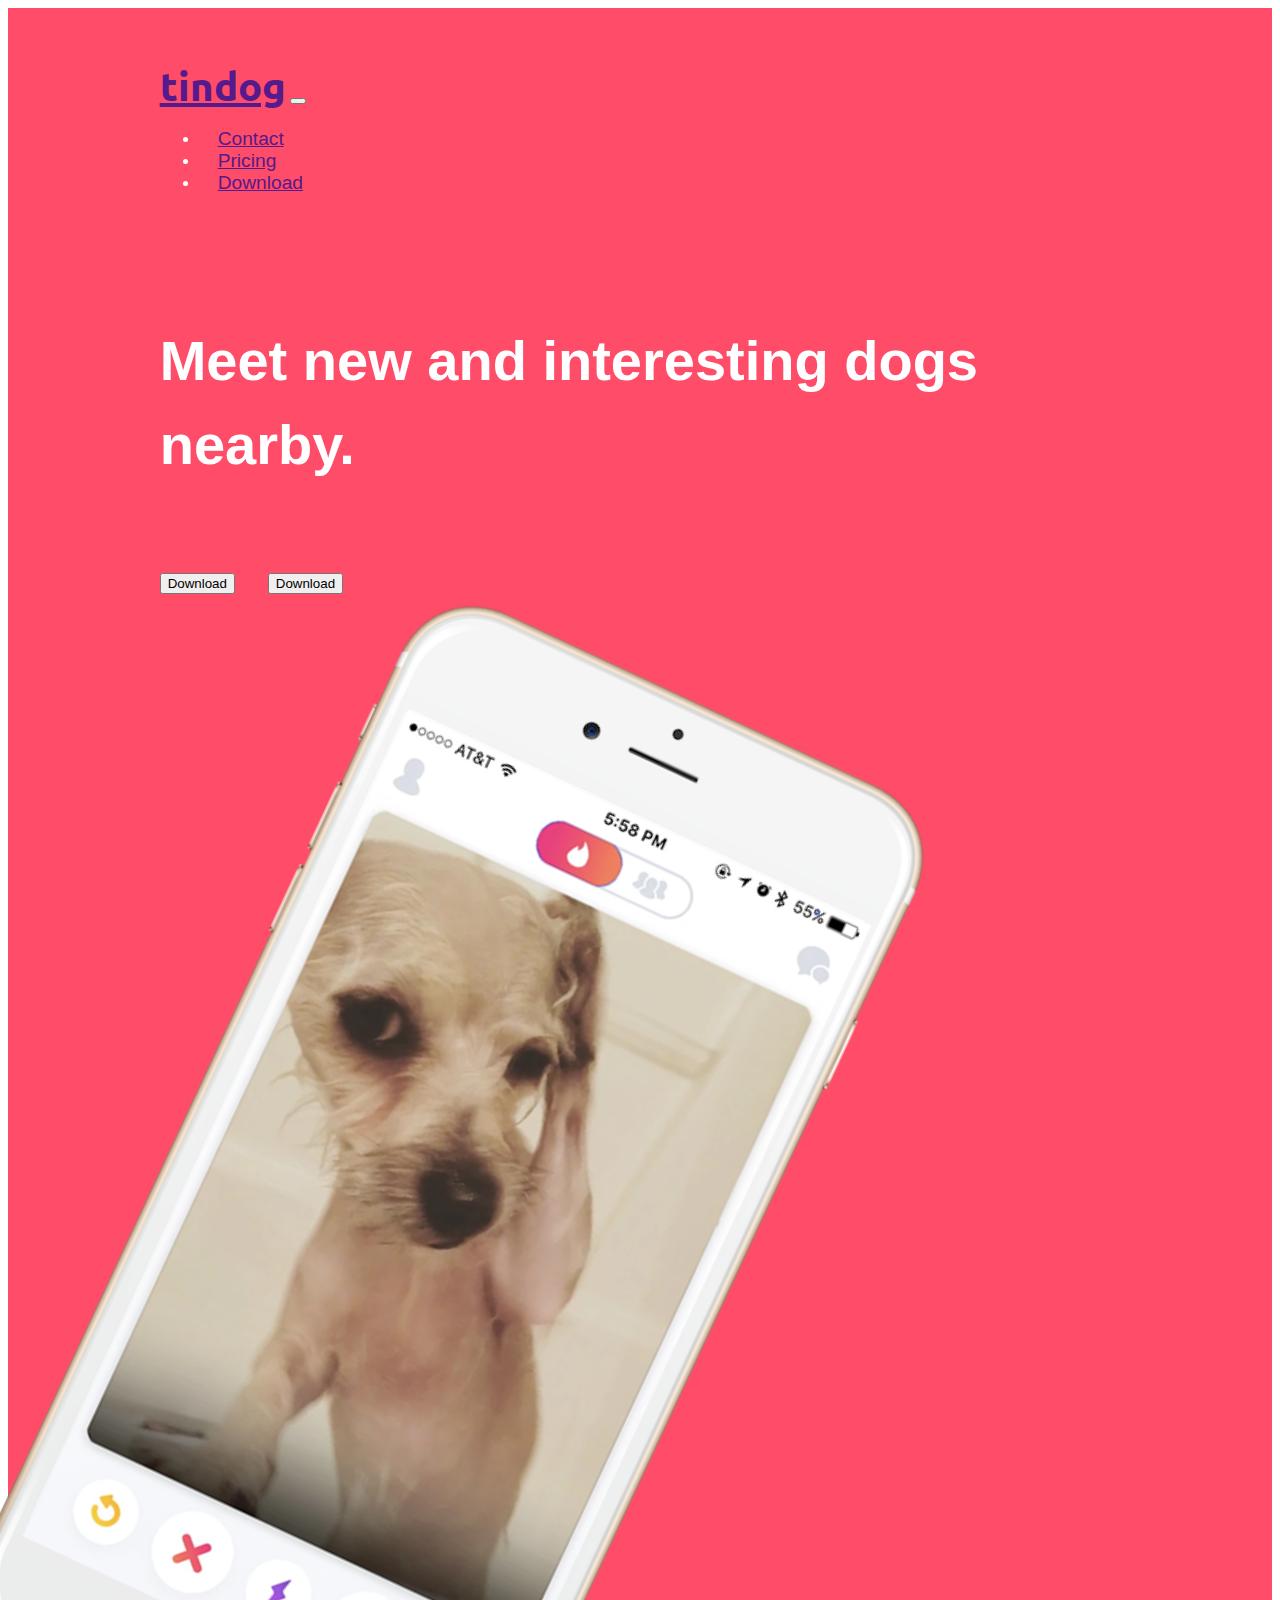
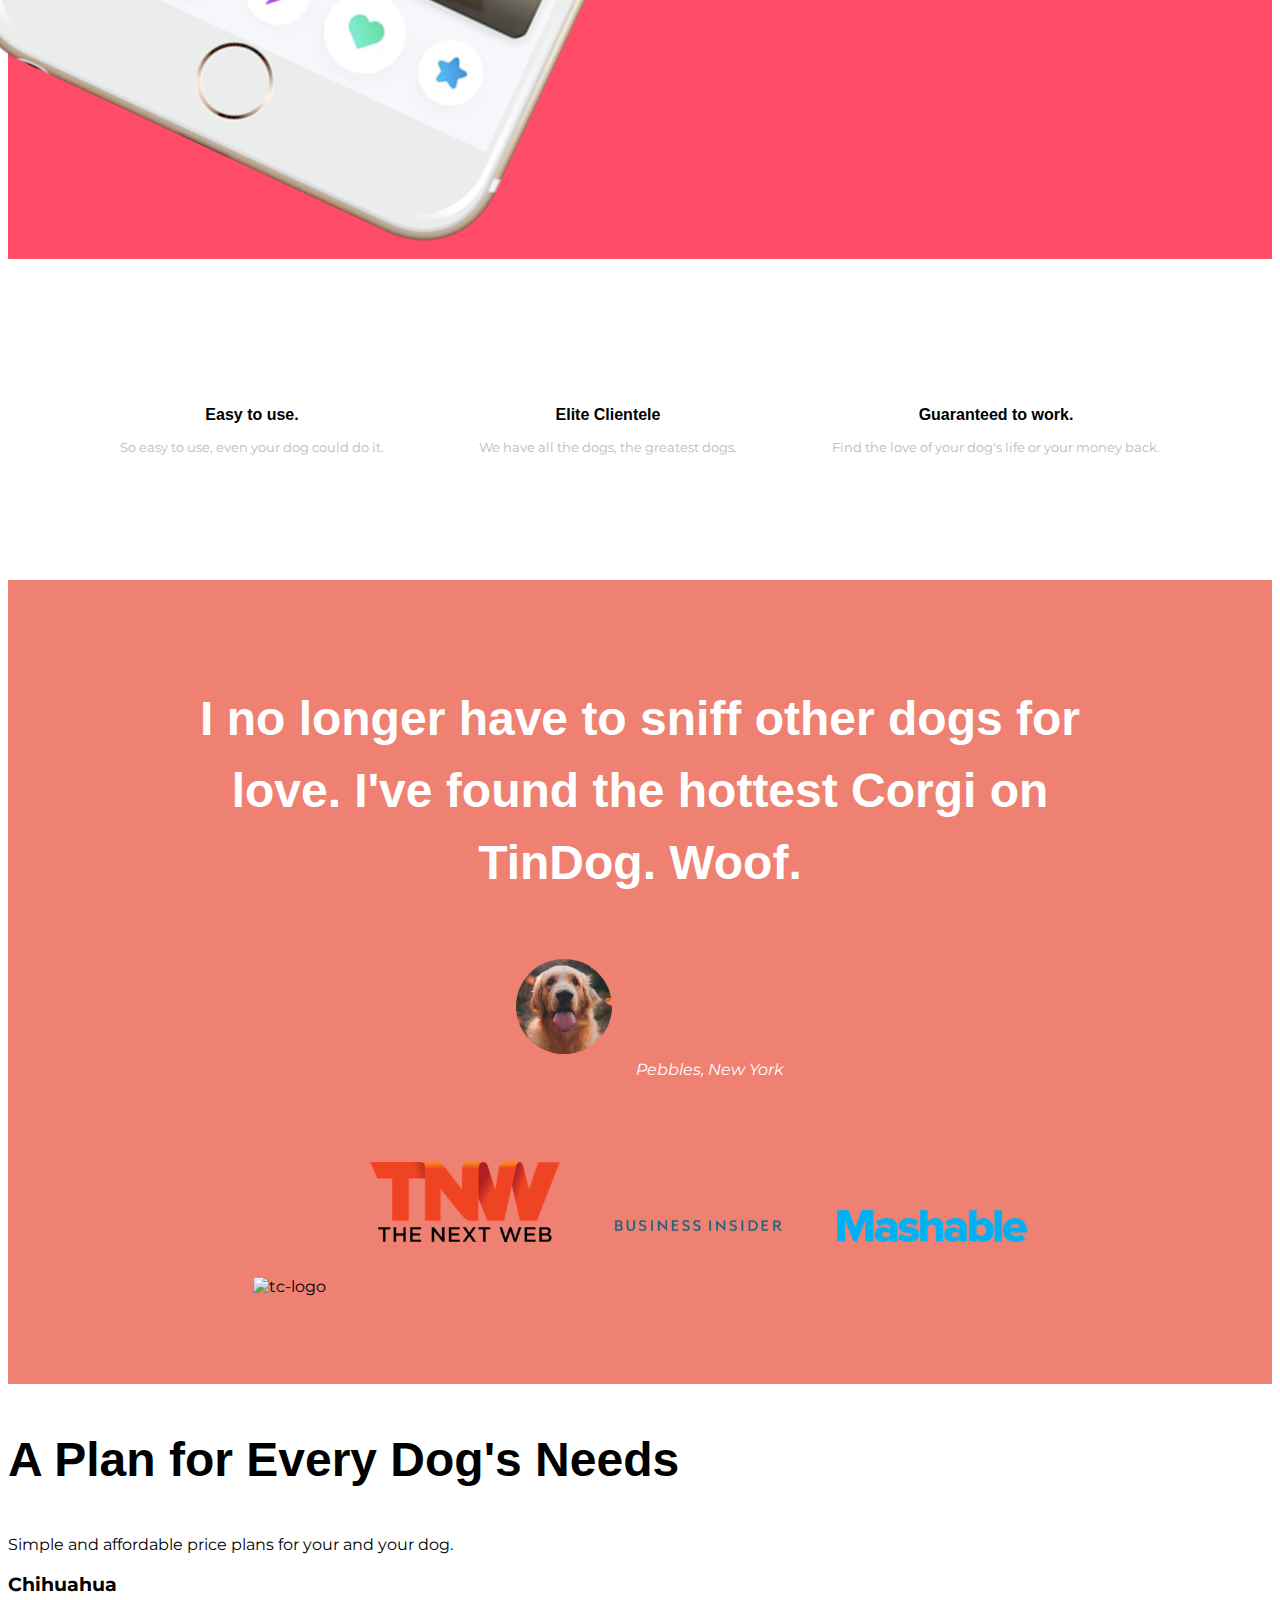
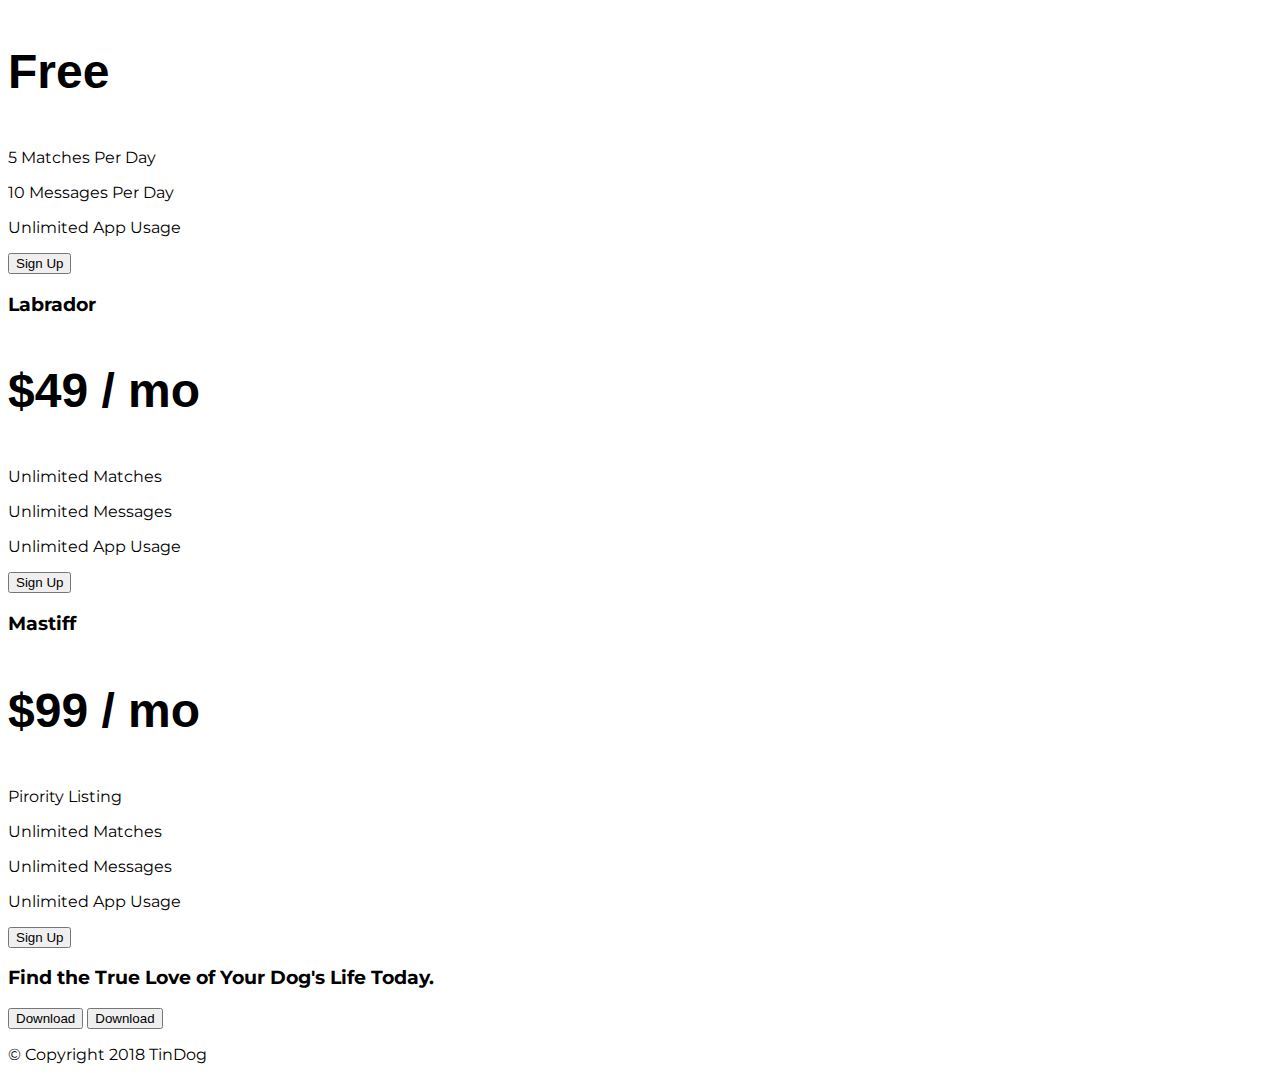
==== Project1-1/index.html @ 3ab93343 "added styles to testimonial and press section" ====
<!DOCTYPE html>
<html>

<head>
  <meta charset="utf-8">
  <title>TinDog</title>
  <!-- Google fonts -->
  <link href="https://fonts.googleapis.com/css2?family=Montserrat:ital,wght@1,900&family=Ubuntu:wght@300&display=swap" rel="stylesheet">
  
<!-- css Stylesheets -->
  <link rel="stylesheet" href="https://cdn.jsdelivr.net/npm/bootstrap@4.5.3/dist/css/bootstrap.min.css" integrity="sha384-TX8t27EcRE3e/ihU7zmQxVncDAy5uIKz4rEkgIXeMed4M0jlfIDPvg6uqKI2xXr2" crossorigin="anonymous">
  <link rel="stylesheet" href="css/styles.css">

  <!-- Font awesome -->
  <script src="https://kit.fontawesome.com/93e12b7a78.js" crossorigin="anonymous"></script>

  <!-- Booststrap scripts -->
  <script src="https://code.jquery.com/jquery-3.5.1.slim.min.js" integrity="sha384-DfXdz2htPH0lsSSs5nCTpuj/zy4C+OGpamoFVy38MVBnE+IbbVYUew+OrCXaRkfj" crossorigin="anonymous"></script>
  <script src="https://cdn.jsdelivr.net/npm/bootstrap@4.5.3/dist/js/bootstrap.bundle.min.js" integrity="sha384-ho+j7jyWK8fNQe+A12Hb8AhRq26LrZ/JpcUGGOn+Y7RsweNrtN/tE3MoK7ZeZDyx" crossorigin="anonymous"></script>
</head>

<body>

  <section id="title">

    <div class="container-fluid">

    <!-- Nav Bar -->

    <nav class="navbar navbar-expand-lg navbar-dark">
      <a class="navbar-brand" href="">tindog</a>
       <button class="navbar-toggler" type="button" data-toggle="collapse" data-target="#navbarSupportedContent" aria-controls="navbarSupportedContent" aria-expanded="false" aria-label="Toggle navigation">
      <span class="navbar-toggler-icon"></span>
    </button>
    <div class="collapse navbar-collapse" id="navbarSupportedContent">
      <ul class="navbar-nav ml-auto">
          <li class="nav-item">
              <a class="nav-link" href="">Contact</a>
          </li>
          <li class="nav-item">
              <a class="nav-link" href="">Pricing</a>
          </li>
          <li class="nav-item">
              <a class="nav-link" href="">Download</a>
          </li>
      </ul>
   </div>
  </nav>


    <!-- Title -->

<div class="row">
  <div class="col-lg-6">
    <h1>Meet new and interesting dogs nearby.</h1>
    <button class="btn btn-dark btn-lg download-button" type="button"><i class="fab fa-apple"></i> Download</button>
    <button class="btn btn-outline-light btn-lg download-button" type="button"><i class="fab fa-google-play"></i> Download</button>
  </div>
  <div class="col-lg-6">
    <img class="title-img" src="images/iphone6.png" alt="iphone-mockup">
  </div>
</div>
</div>

  </section>


  <!-- Features -->

  <section id="features">

  <div class="row feature">
    <div class="col-lg-3">
      <div><i class="fas fa-check-circle fa-4x fea-icon"></i></div>
    <h3 class="fea-header">Easy to use.</h3>
    <p>So easy to use, even your dog could do it.</p>
    </div>
    <div class="col-lg-3">
      <div><i class="fas fa-bullseye fa-4x  fea-icon"></i></i></div>
    <h3 class="fea-header">Elite Clientele</h3>
    <p>We have all the dogs, the greatest dogs.</p>
    </div>
    <div class="col-lg-3">
      <div><i class="fas fa-heart fa-4x  fea-icon"></i></div>
    <h3 class="fea-header">Guaranteed to work.</h3>
    <p>Find the love of your dog's life or your money back.</p>
    </div>
  </div>
  
  </section>


  <!-- Testimonials -->

  <section id="testimonials">

    <h2>I no longer have to sniff other dogs for love. I've found the hottest Corgi on TinDog. Woof.</h2>
    <img class="testimonial-img" src="images/dog-img.jpg" alt="dog-profile">
    <em>Pebbles, New York</em>

    <!-- <h2 class="testimonial-text">My dog used to be so lonely, but with TinDog's help, they've found the love of their life. I think.</h2>
    <img class="testimonial-image" src="images/lady-img.jpg" alt="lady-profile">
    <em>Beverly, Illinois</em> -->

  </section>


  <!-- Press -->

  <section id="press">
    <img class="press-logo" src="images/techcrunch.png" alt="tc-logo">
    <img class="press-logo" src="images/tnw.png" alt="tnw-logo">
    <img class="press-logo" src="images/bizinsider.png" alt="biz-insider-logo">
    <img class="press-logo" src="images/mashable.png" alt="mashable-logo">

  </section>


  <!-- Pricing -->

  <section id="pricing">

    <h2>A Plan for Every Dog's Needs</h2>
    <p>Simple and affordable price plans for your and your dog.</p>


    <h3>Chihuahua</h3>
    <h2>Free</h2>
    <p>5 Matches Per Day</p>
    <p>10 Messages Per Day</p>
    <p>Unlimited App Usage</p>
    <button type="button">Sign Up</button>


    <h3>Labrador</h3>
    <h2>$49 / mo</h2>
    <p>Unlimited Matches</p>
    <p>Unlimited Messages</p>
    <p>Unlimited App Usage</p>
    <button type="button">Sign Up</button>


    <h3>Mastiff</h3>
    <h2>$99 / mo</h2>
    <p>Pirority Listing</p>
    <p>Unlimited Matches</p>
    <p>Unlimited Messages</p>
    <p>Unlimited App Usage</p>
    <button type="button">Sign Up</button>

  </section>


  <!-- Call to Action -->

  <section id="cta">

    <h3>Find the True Love of Your Dog's Life Today.</h3>
    <button type="button">Download</button>
    <button type="button">Download</button>

  </section>


  <!-- Footer -->

  <footer id="footer">

    <p>© Copyright 2018 TinDog</p>

  </footer>


</body>

</html>
---- Project1-1/css/styles.css ----
body{
    font-family: 'Montserrat', sans-serif;
}

h1{
    font-family: "Montserrat-Black", sans-serif;
    font-size: 3.5rem;
    line-height: 1.5;
    font-weight: bolder;
}

h2{
    font-family: "Montserrat-Bold", sans-serif;
    font-size: 3rem;
    line-height: 1.5;
    font-weight: bold;
}

#title{
    background-color: #ff4c68;
    color: #fff;
}

.container-fluid{
    padding: 4% 12%;
}

/* Navigation Bar */

.navbar{
    padding: 0 0 4.5rem;
}

.navbar-brand{
    font-family: "Ubuntu", sans-serif ;
    font-weight: bold;
    font-size: 2.5rem;
}

.nav-item{
padding: 0 18px;
}

.nav-link{
    font-size: 1.2rem;
    font-family: "Montserrat-Light", sans-serif;
}

/* Download Buttons */

.download-button{
    margin: 5% 3% 5% 0;
}


/* Title Image */

.title-img{
    width: 60%;
    transform: rotate(25deg);
}


/* Features Section */

#features p{
    font-family: "Montserrat", sans-serif;
    font-size: 0.8rem;
    text-align: center;
    color: rgb(192, 185, 185);
}

.fea-header{
    font-family: "Montserrat-Bold", sans-serif;
    font-size: 1rem;
    font-weight: bolder;
    text-align: center;
}
.fea-icon{
    margin-left: 5rem;
    padding: 1rem 0;
    color: tomato;
}

.fea-icon:hover {
    color: rgb(241, 64, 102);
  }

.feature{
    display: flex;
    justify-content: space-between;
    padding: 7rem;
}

/* Testimonials */

#testimonials{
    padding: 5% 12%;
    text-align: center;
    background-color: #ef8172;
    color: #fff;
}

.testimonial-img{
    width: 10%;
    border-radius: 100%;
    margin: 20px;
}

#press{
    background-color: #ef8172;
    text-align: center;
    padding-bottom: 3%;
}
.press-logo{
    width: 15%;
    margin: 20px 20px 50px;
}
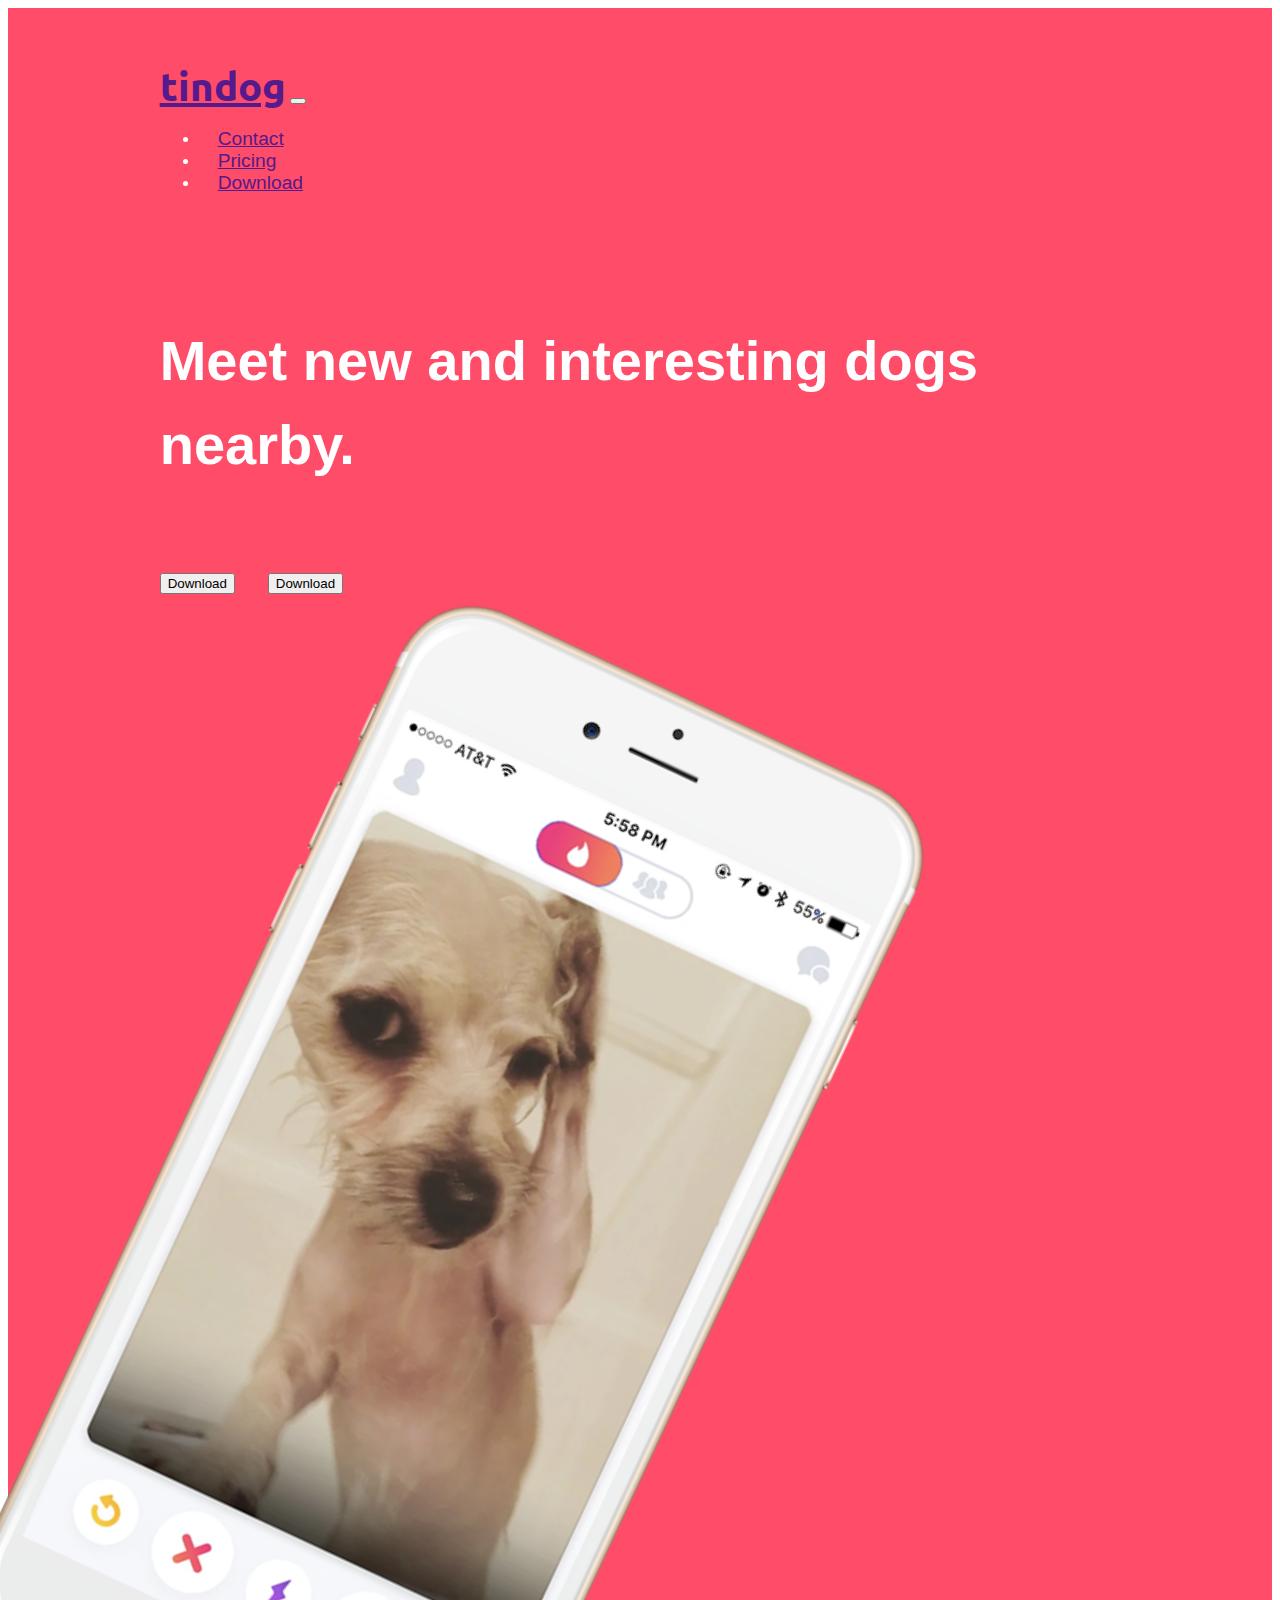
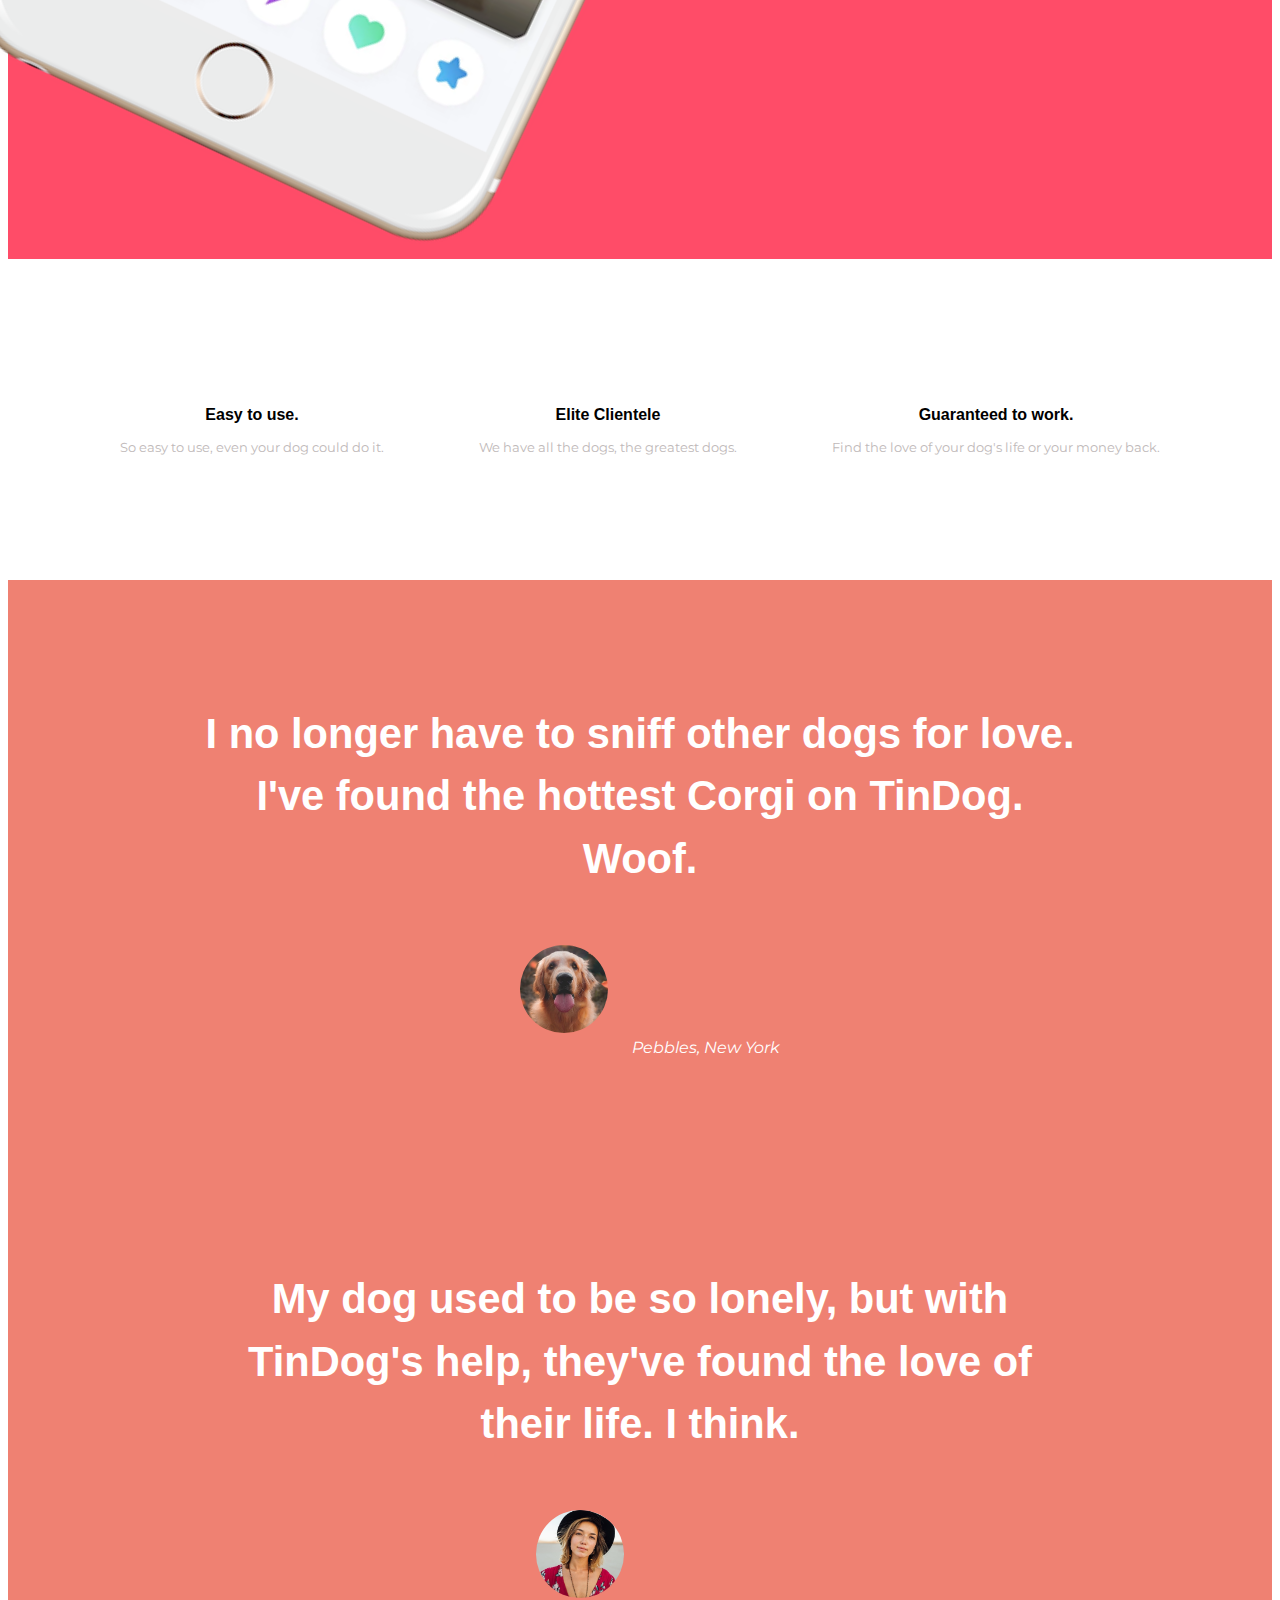
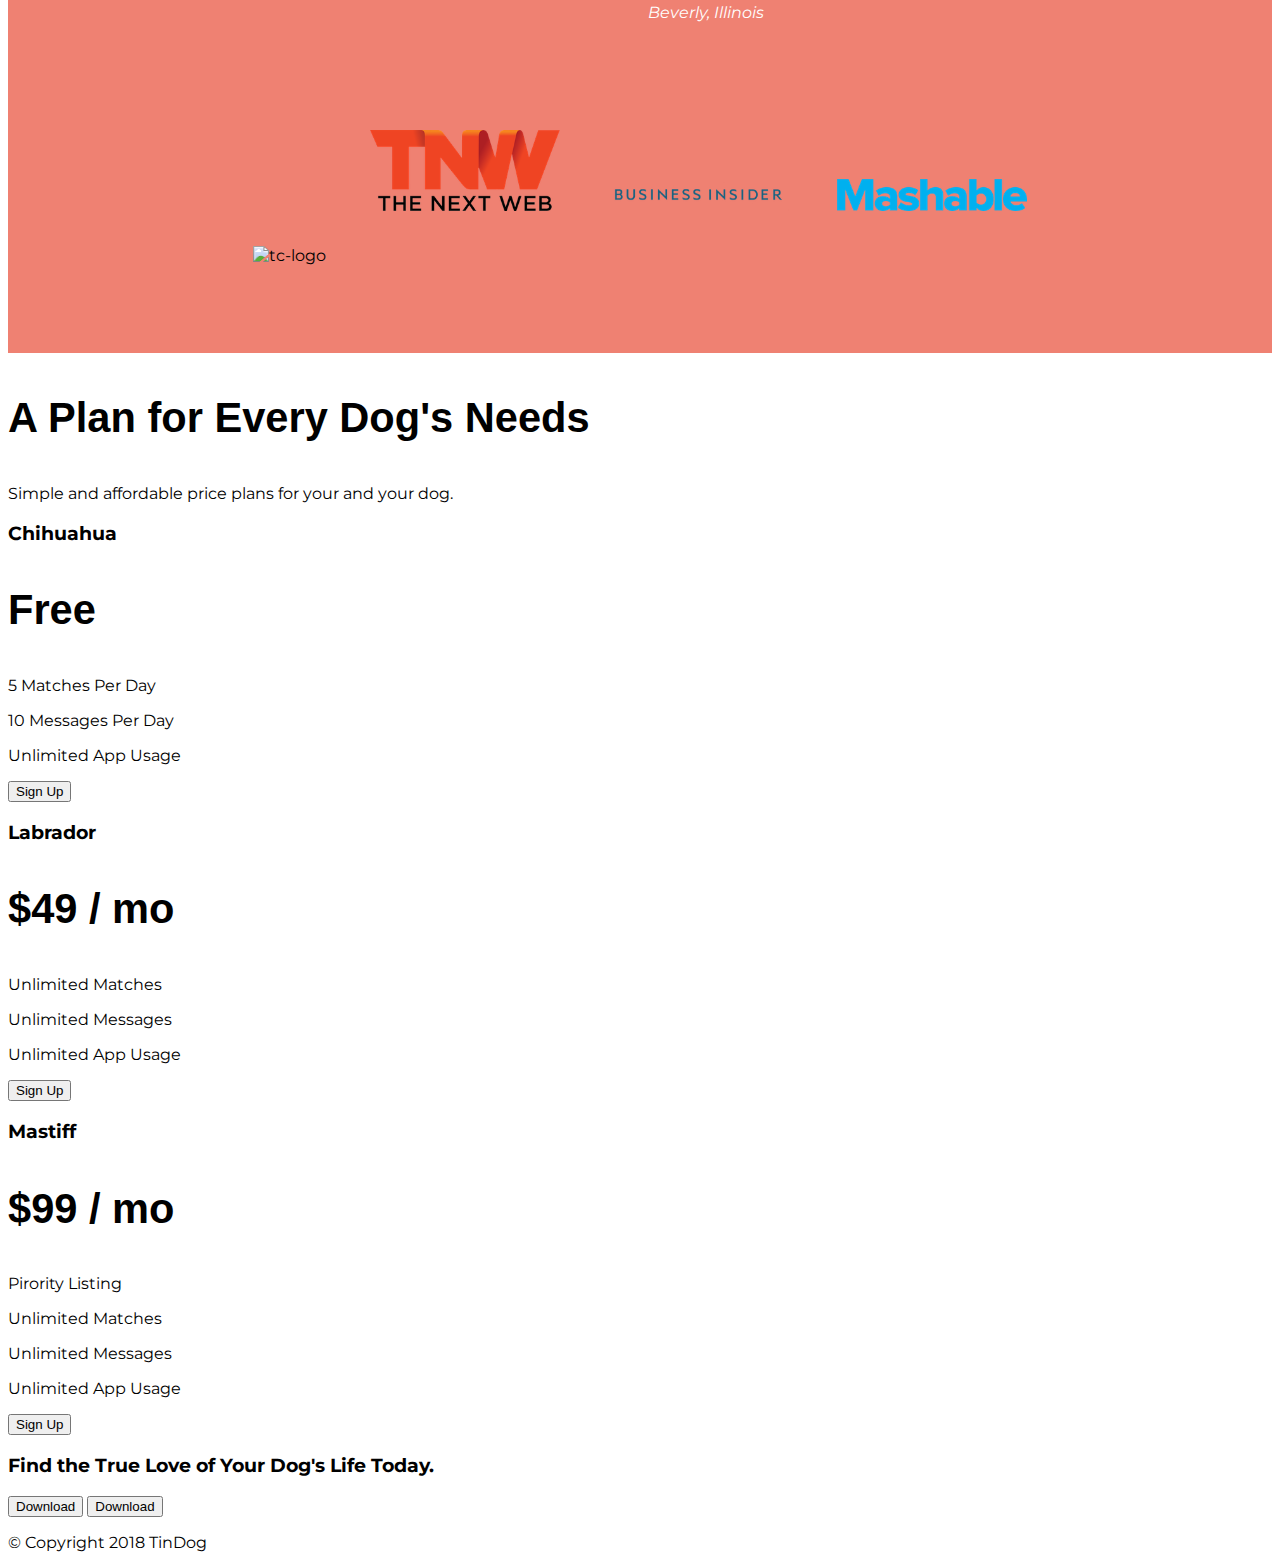
==== commit 2c46bc02: "added testimonial carousel slides" ====
--- a/Project1-1/index.html
+++ b/Project1-1/index.html
@@ -94,13 +94,27 @@
 
   <section id="testimonials">
 
-    <h2>I no longer have to sniff other dogs for love. I've found the hottest Corgi on TinDog. Woof.</h2>
-    <img class="testimonial-img" src="images/dog-img.jpg" alt="dog-profile">
-    <em>Pebbles, New York</em>
 
-    <!-- <h2 class="testimonial-text">My dog used to be so lonely, but with TinDog's help, they've found the love of their life. I think.</h2>
-    <img class="testimonial-image" src="images/lady-img.jpg" alt="lady-profile">
-    <em>Beverly, Illinois</em> -->
+    <div id="testimonial-carousel" class="carousel slide" data-ride="false">
+      <div class="carousel-inner">
+        <div class="carousel-item active container-fluid">
+          <h2 class="testimonial-text">I no longer have to sniff other dogs for love. I've found the hottest Corgi on TinDog. Woof.</h2>
+          <img class="testimonial-image" src="images/dog-img.jpg" alt="dog-profile">
+          <em>Pebbles, New York</em>
+        </div>
+        <div class="carousel-item container-fluid">
+          <h2 class="testimonial-text">My dog used to be so lonely, but with TinDog's help, they've found the love of their life. I think.</h2>
+          <img class="testimonial-image" src="images/lady-img.jpg" alt="lady-profile">
+          <em>Beverly, Illinois</em>
+        </div>
+      </div>
+      <a class="carousel-control-prev" href="#testimonial-carousel" role="button" data-slide="prev">
+    <span class="carousel-control-prev-icon"></span>
+      </a>
+      <a class="carousel-control-next" href="#testimonial-carousel" role="button" data-slide="next">
+    <span class="carousel-control-next-icon"></span>
+      </a>
+    </div>
 
   </section>
 
--- a/Project1-1/css/styles.css
+++ b/Project1-1/css/styles.css
@@ -11,9 +11,9 @@
 
 h2{
     font-family: "Montserrat-Bold", sans-serif;
-    font-size: 3rem;
+    font-size: 2.6rem;
     line-height: 1.5;
-    font-weight: bold;
+    font-weight: bolder;
 }
 
 #title{
@@ -95,13 +95,16 @@
 /* Testimonials */
 
 #testimonials{
-    padding: 5% 12%;
     text-align: center;
     background-color: #ef8172;
     color: #fff;
 }
 
-.testimonial-img{
+.carousel-item{
+    padding: 7% 15%;
+}
+
+.testimonial-image{
     width: 10%;
     border-radius: 100%;
     margin: 20px;
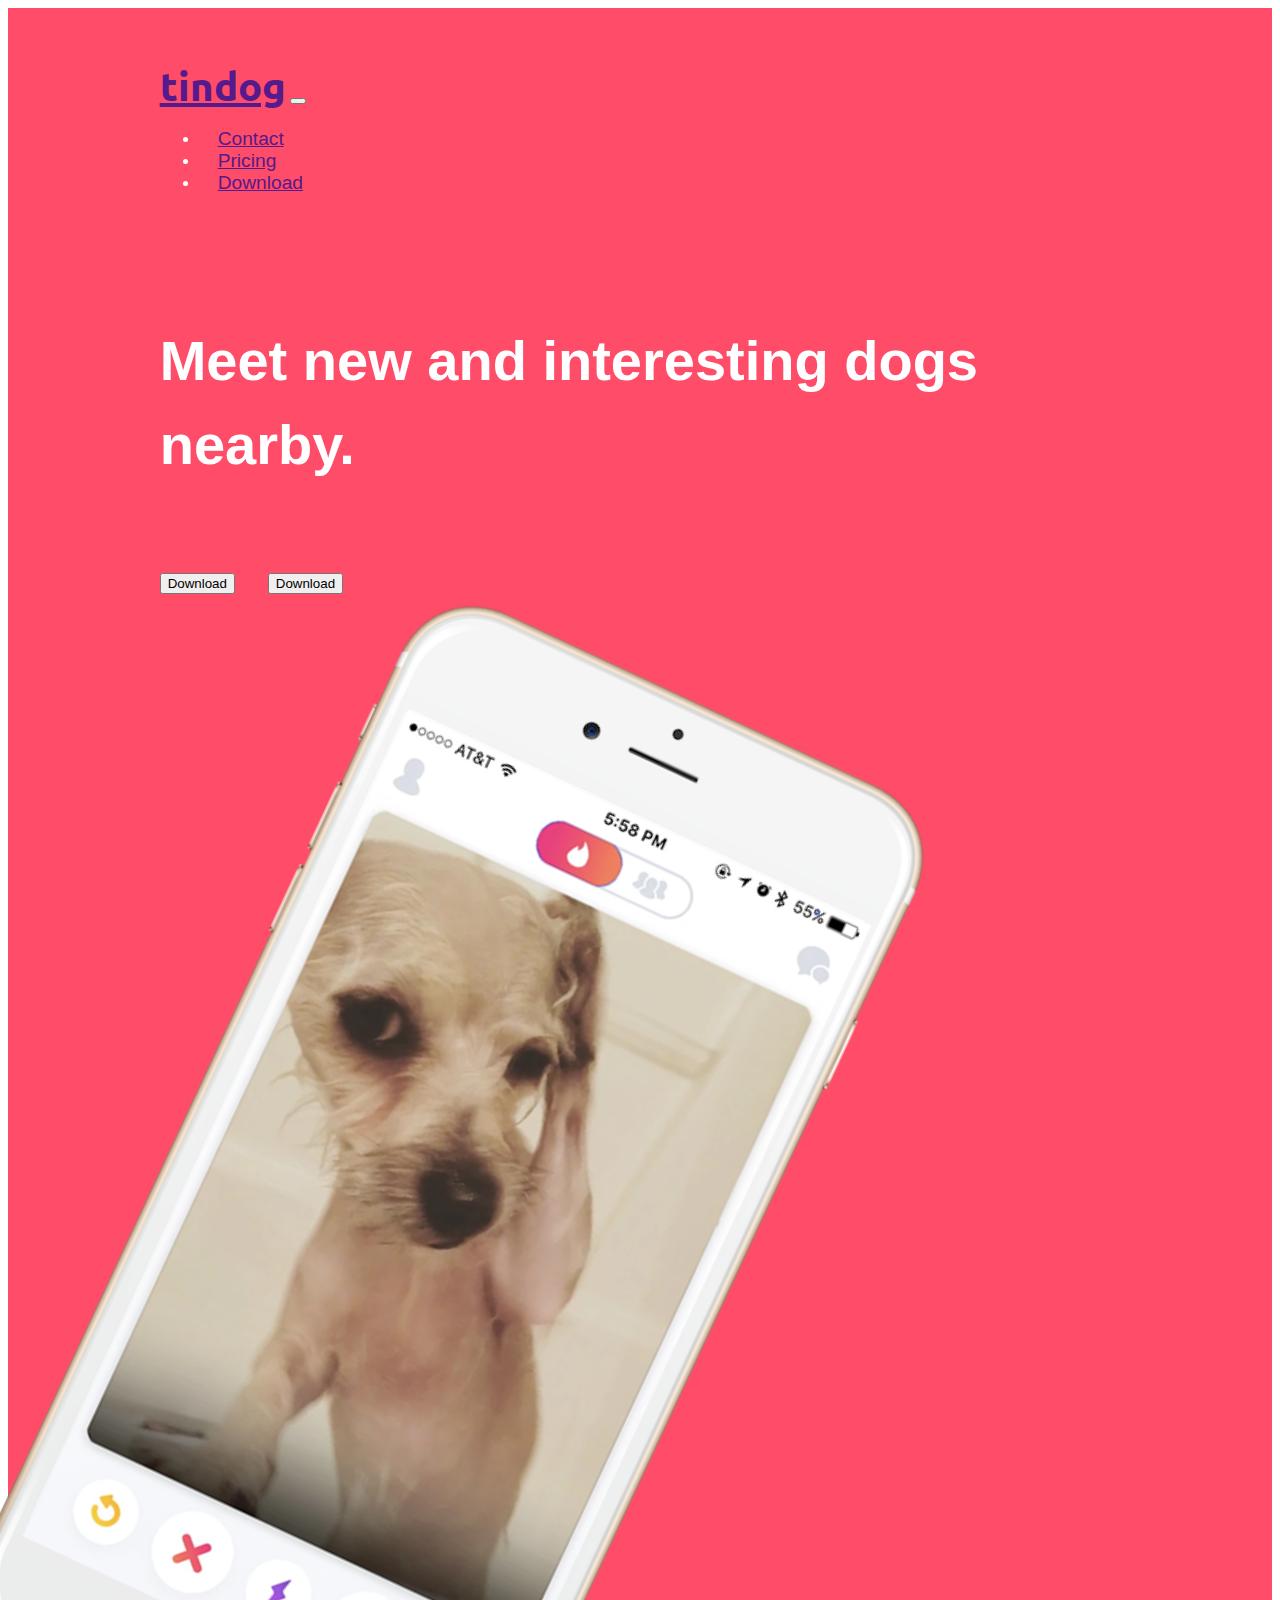
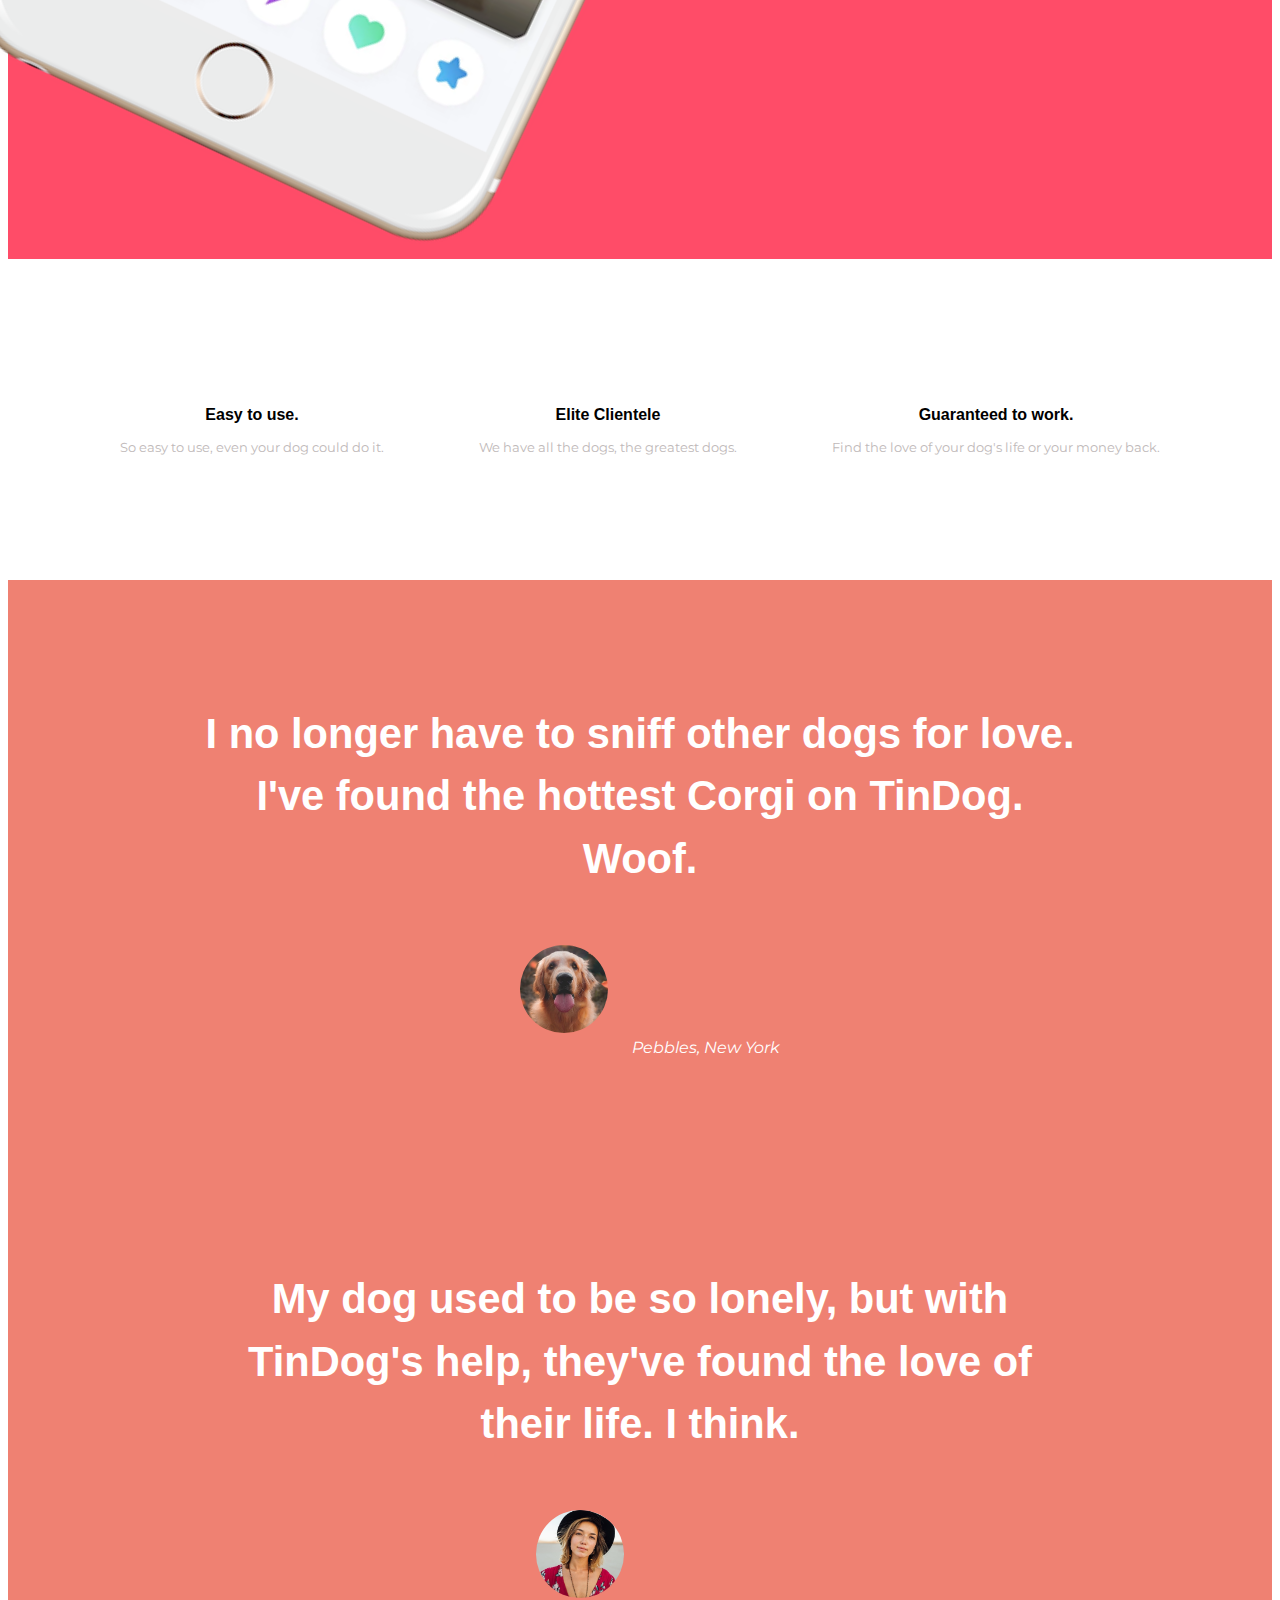
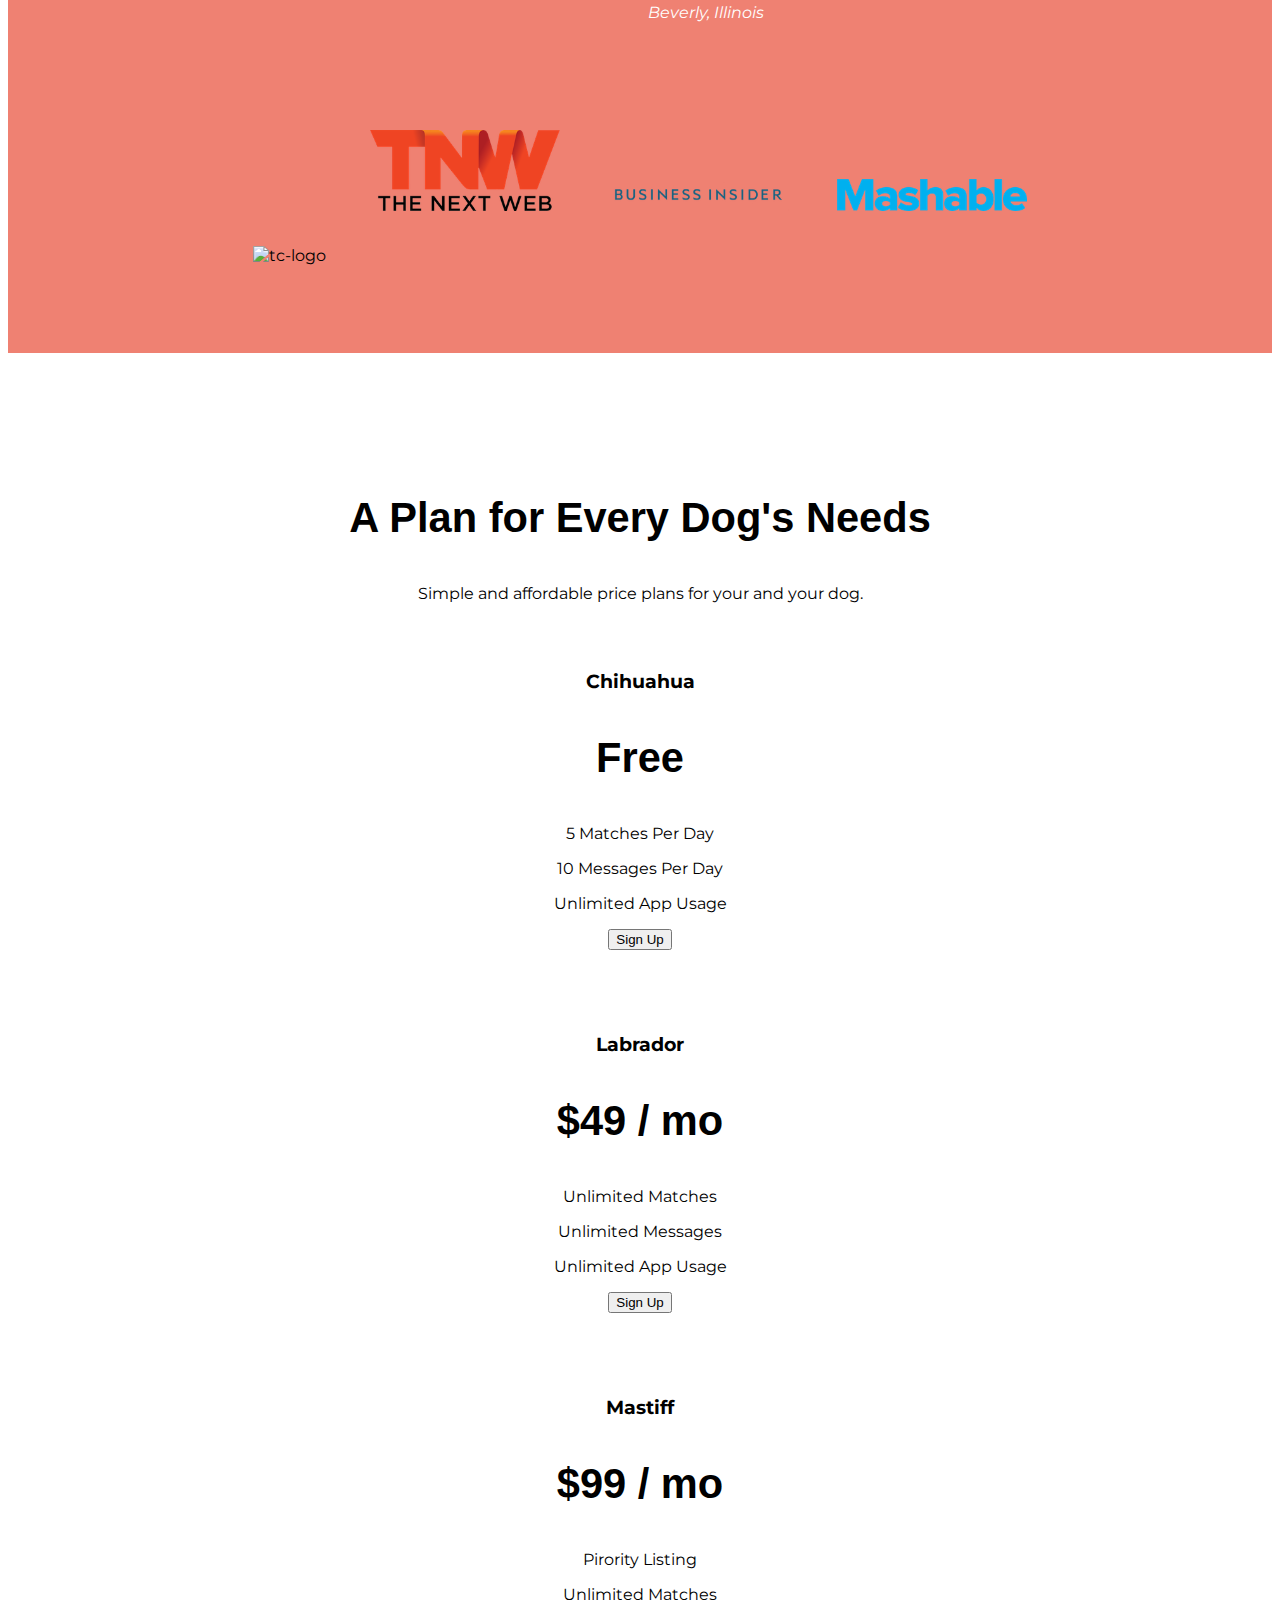
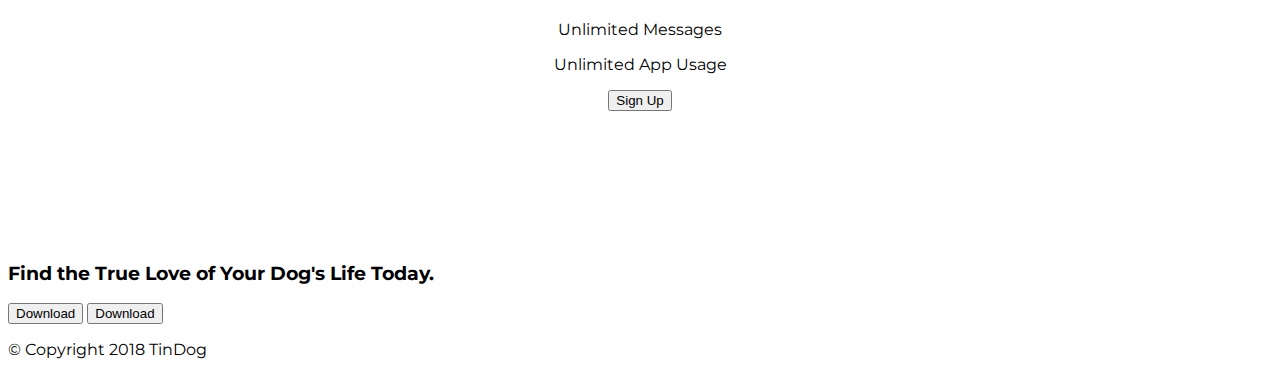
==== commit bb8164e7: "Modification of pricing section with cards" ====
--- a/Project1-1/index.html
+++ b/Project1-1/index.html
@@ -137,30 +137,51 @@
     <h2>A Plan for Every Dog's Needs</h2>
     <p>Simple and affordable price plans for your and your dog.</p>
 
-
-    <h3>Chihuahua</h3>
-    <h2>Free</h2>
-    <p>5 Matches Per Day</p>
-    <p>10 Messages Per Day</p>
-    <p>Unlimited App Usage</p>
-    <button type="button">Sign Up</button>
-
-
-    <h3>Labrador</h3>
-    <h2>$49 / mo</h2>
-    <p>Unlimited Matches</p>
-    <p>Unlimited Messages</p>
-    <p>Unlimited App Usage</p>
-    <button type="button">Sign Up</button>
-
-
-    <h3>Mastiff</h3>
-    <h2>$99 / mo</h2>
-    <p>Pirority Listing</p>
-    <p>Unlimited Matches</p>
-    <p>Unlimited Messages</p>
-    <p>Unlimited App Usage</p>
-    <button type="button">Sign Up</button>
+    <div class="row">
+      <div class="pricing-col col-lg-4 col-md-6">
+      <div class="card">
+        <div class="card-header">
+          <h3>Chihuahua</h3>
+        </div>
+        <div class="card-body">
+          <h2>Free</h2>
+          <p>5 Matches Per Day</p>
+          <p>10 Messages Per Day</p>
+          <p>Unlimited App Usage</p>
+          <button type="button" class="btn btn-lg btn-outline-dark btn-block">Sign Up</button>
+        </div>
+      </div>
+    </div>
+     <div class="pricing-col col-lg-4 col-md-6">
+      <div class="card">
+        <div class="card-header">
+          <h3>Labrador</h3>
+        </div>
+        <div class="card-body">
+          <h2>$49 / mo</h2>
+          <p>Unlimited Matches</p>
+          <p>Unlimited Messages</p>
+          <p>Unlimited App Usage</p>
+          <button type="button" class="btn btn-lg btn-dark btn-block">Sign Up</button>
+        </div>
+      </div>
+    </div>
+    <div class="pricing-col col-lg-4">
+      <div class="card">
+        <div class="card-header">
+          <h3>Mastiff</h3>
+        </div>
+        <div class="card-body">
+          <h2>$99 / mo</h2>
+          <p>Pirority Listing</p>
+          <p>Unlimited Matches</p>
+          <p>Unlimited Messages</p>
+          <p>Unlimited App Usage</p>
+          <button type="button" class="btn btn-lg btn-dark btn-block">Sign Up</button>
+        </div>
+      </div>
+    </div>
+  </div>
 
   </section>
 
--- a/Project1-1/css/styles.css
+++ b/Project1-1/css/styles.css
@@ -118,4 +118,13 @@
 .press-logo{
     width: 15%;
     margin: 20px 20px 50px;
+}
+
+/* Pricing Section */
+#pricing{
+    padding: 100px;
+    text-align: center;
+}
+.pricing-col{
+   padding: 3% 2%; 
 }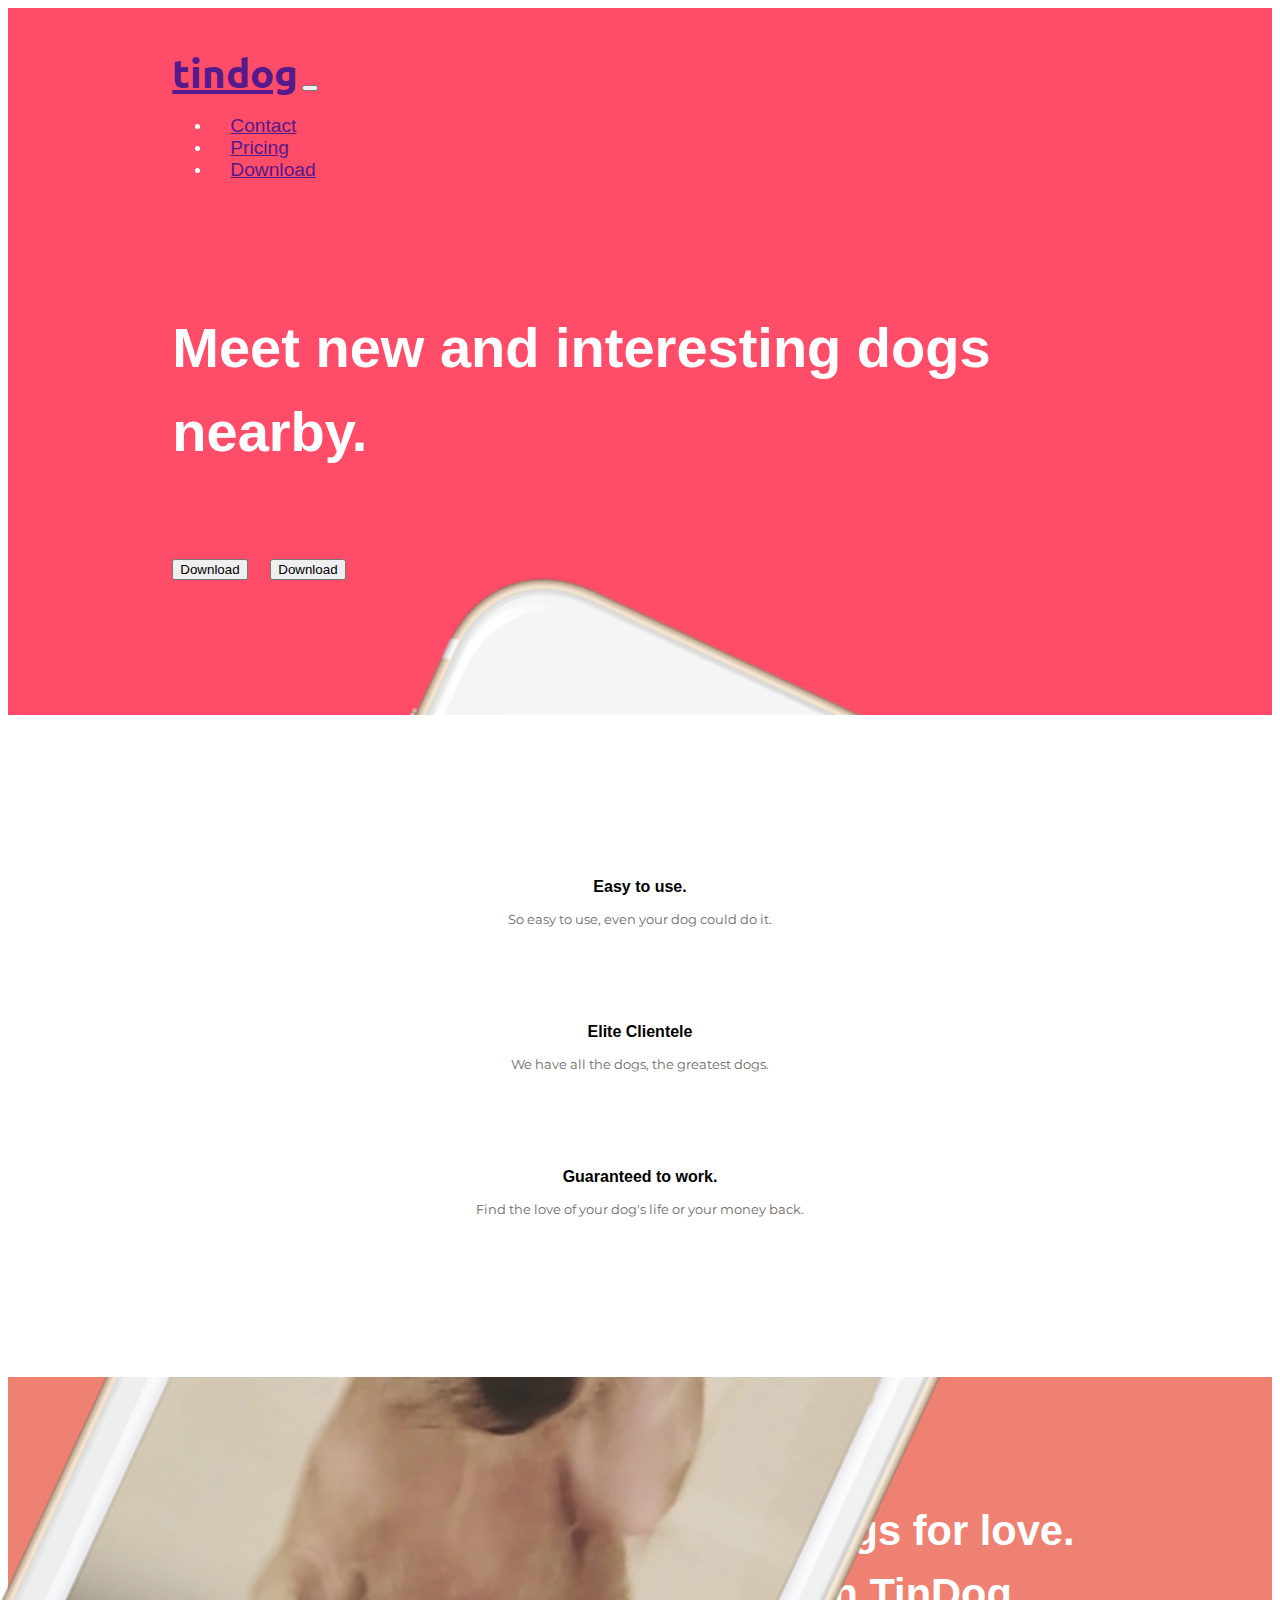
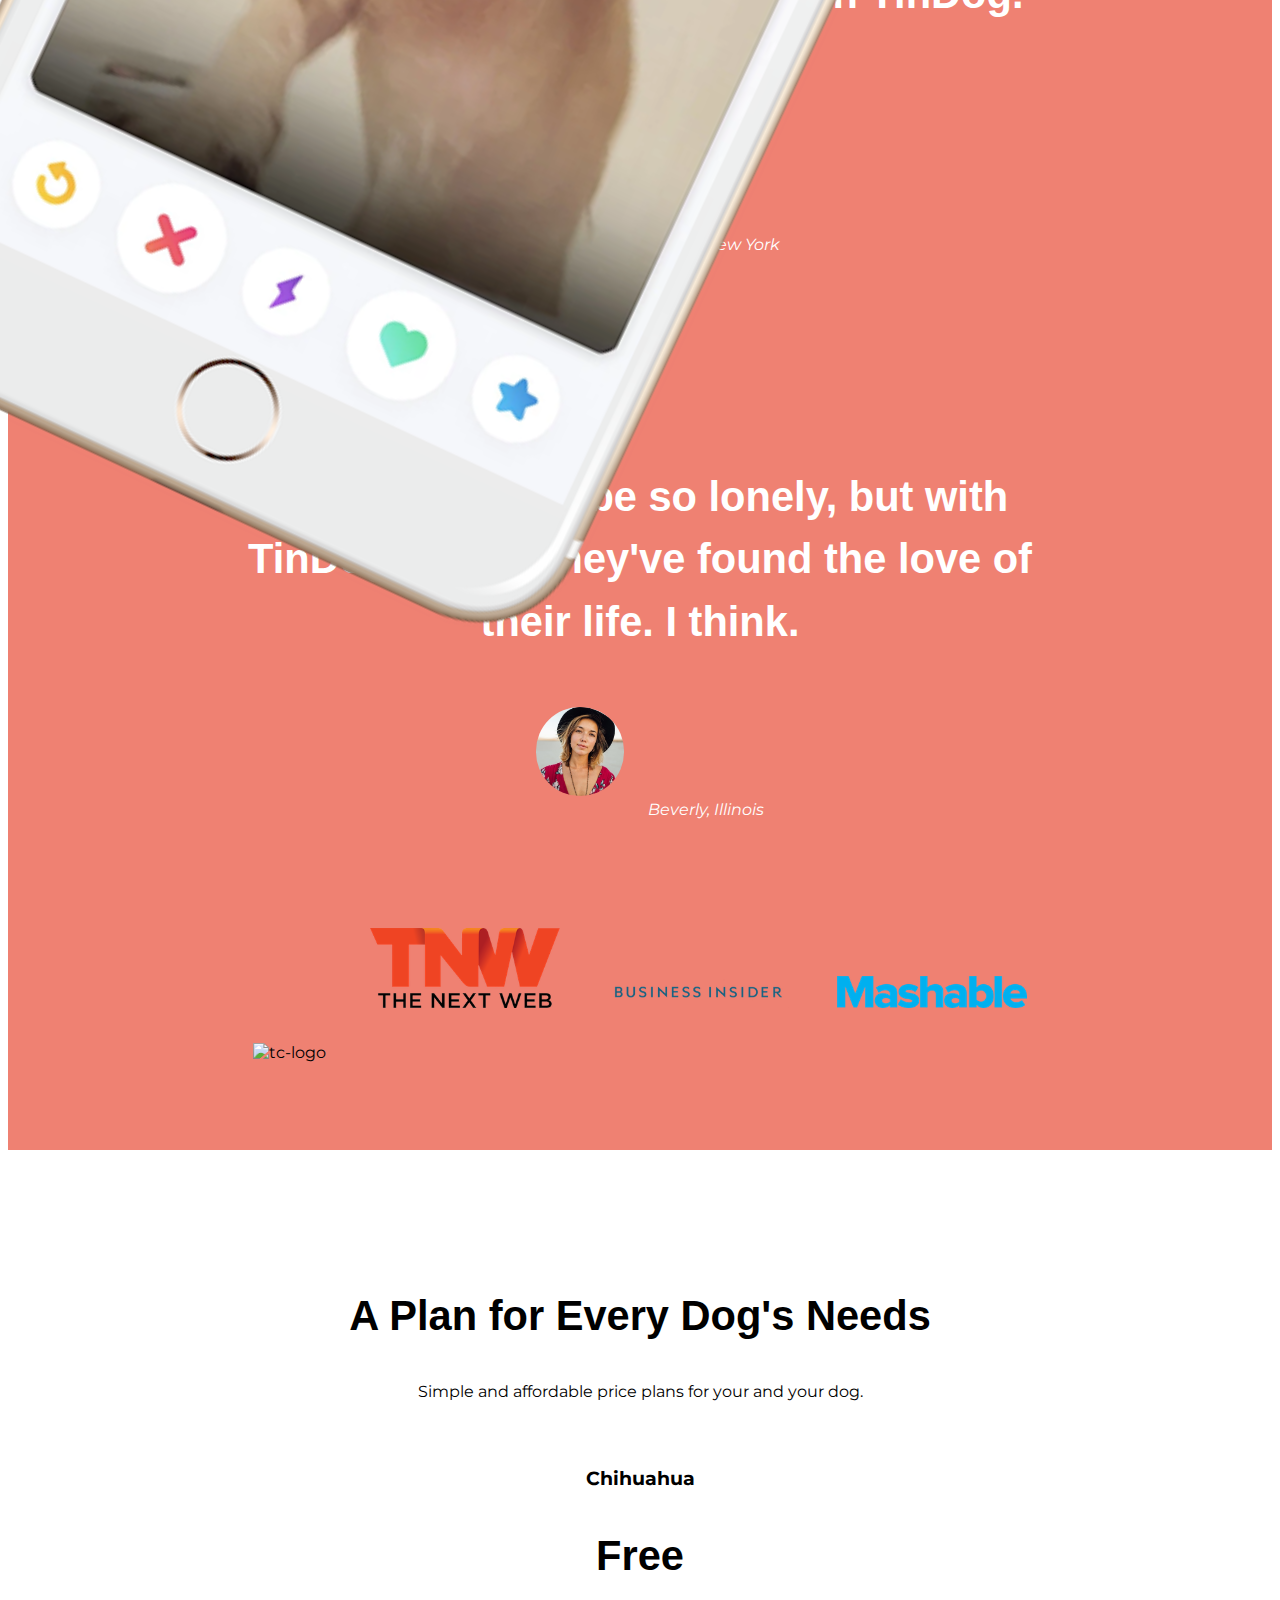
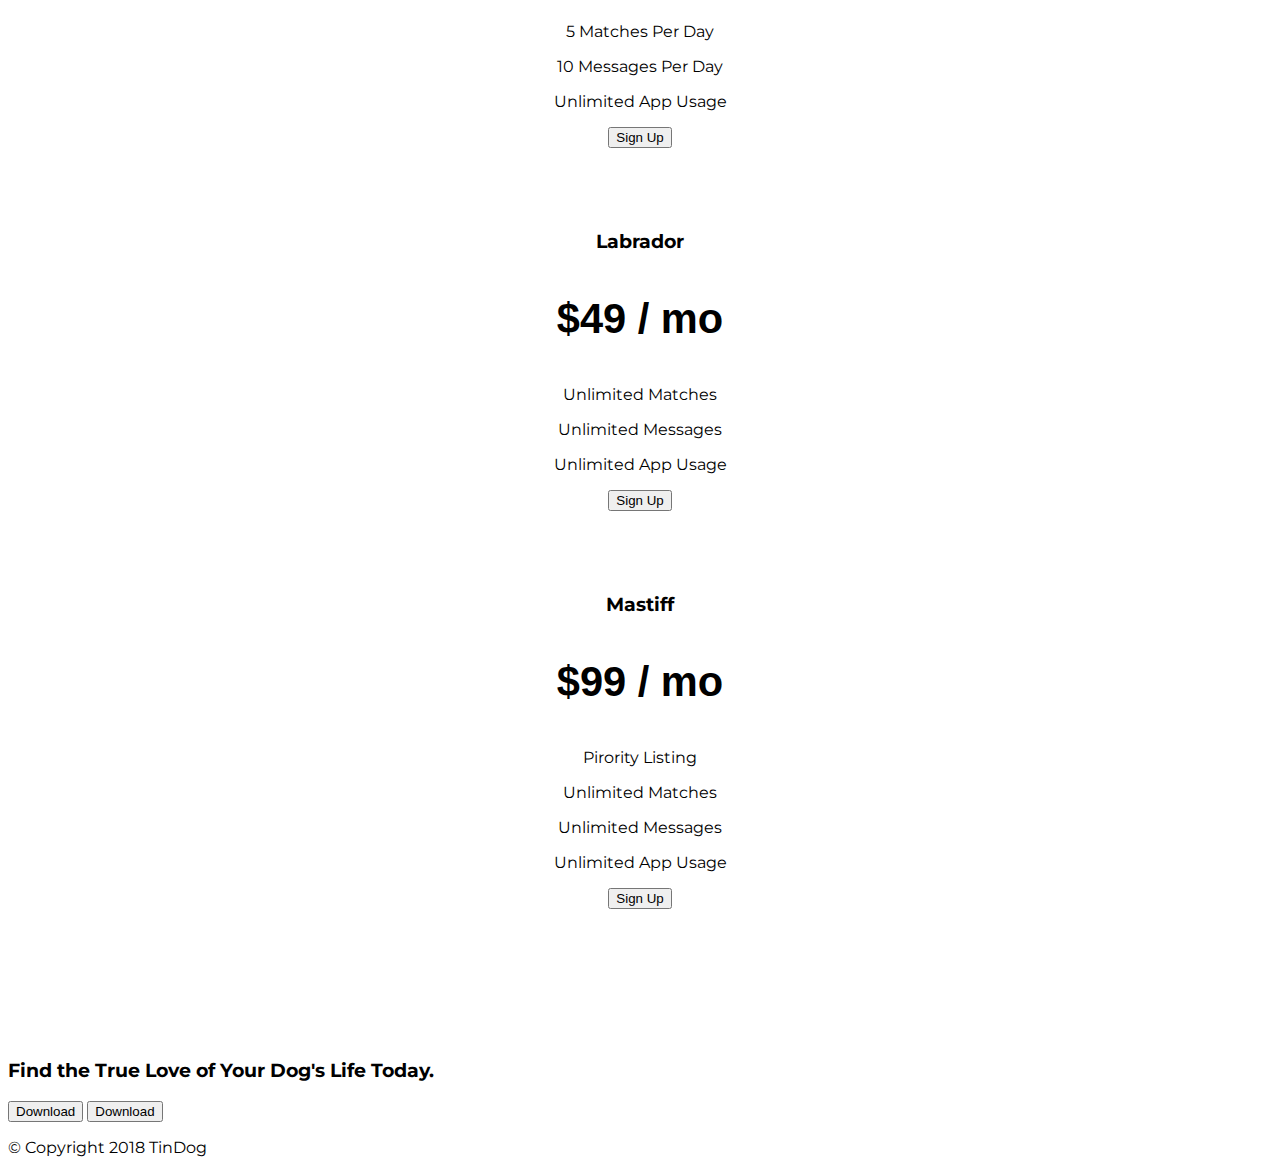
==== commit d96f25e3: "use of Z-index to change stackorder" ====
--- a/Project1-1/index.html
+++ b/Project1-1/index.html
@@ -53,8 +53,8 @@
 <div class="row">
   <div class="col-lg-6">
     <h1>Meet new and interesting dogs nearby.</h1>
-    <button class="btn btn-dark btn-lg download-button" type="button"><i class="fab fa-apple"></i> Download</button>
-    <button class="btn btn-outline-light btn-lg download-button" type="button"><i class="fab fa-google-play"></i> Download</button>
+    <button class="btn btn-dark btn-md download-button" type="button"><i class="fab fa-apple"></i> Download</button>
+    <button class="btn btn-outline-light btn-md download-button" type="button"><i class="fab fa-google-play"></i> Download</button>
   </div>
   <div class="col-lg-6">
     <img class="title-img" src="images/iphone6.png" alt="iphone-mockup">
@@ -69,18 +69,18 @@
 
   <section id="features">
 
-  <div class="row feature">
-    <div class="col-lg-3">
+  <div class="row">
+    <div class="col-lg-4 feature">
       <div><i class="fas fa-check-circle fa-4x fea-icon"></i></div>
     <h3 class="fea-header">Easy to use.</h3>
     <p>So easy to use, even your dog could do it.</p>
     </div>
-    <div class="col-lg-3">
+    <div class="col-lg-4 feature">
       <div><i class="fas fa-bullseye fa-4x  fea-icon"></i></i></div>
     <h3 class="fea-header">Elite Clientele</h3>
     <p>We have all the dogs, the greatest dogs.</p>
     </div>
-    <div class="col-lg-3">
+    <div class="col-lg-4 feature">
       <div><i class="fas fa-heart fa-4x  fea-icon"></i></div>
     <h3 class="fea-header">Guaranteed to work.</h3>
     <p>Find the love of your dog's life or your money back.</p>
--- a/Project1-1/css/styles.css
+++ b/Project1-1/css/styles.css
@@ -22,7 +22,7 @@
 }
 
 .container-fluid{
-    padding: 4% 12%;
+    padding: 3% 13% 7%; /* 3-elements --> top left&right bottom */
 }
 
 /* Navigation Bar */
@@ -49,7 +49,7 @@
 /* Download Buttons */
 
 .download-button{
-    margin: 5% 3% 5% 0;
+    margin: 5% 2% 5% 0;
 }
 
 
@@ -58,38 +58,42 @@
 .title-img{
     width: 60%;
     transform: rotate(25deg);
+    position: absolute;
+    right: 30%;
 }
 
 
 /* Features Section */
 
+#features{
+    padding: 9% 12%;
+    position: relative;
+    background-color: #fff;
+    z-index: 1;
+}
+
 #features p{
     font-family: "Montserrat", sans-serif;
     font-size: 0.8rem;
-    text-align: center;
-    color: rgb(192, 185, 185);
+    color: rgb(114, 105, 105);
 }
 
 .fea-header{
     font-family: "Montserrat-Bold", sans-serif;
     font-size: 1rem;
     font-weight: bolder;
-    text-align: center;
 }
 .fea-icon{
-    margin-left: 5rem;
-    padding: 1rem 0;
+    margin-bottom: 1rem;
     color: tomato;
 }
 
 .fea-icon:hover {
     color: rgb(241, 64, 102);
   }
-
 .feature{
-    display: flex;
-    justify-content: space-between;
-    padding: 7rem;
+    text-align: center;
+    padding: 3.5%;
 }
 
 /* Testimonials */
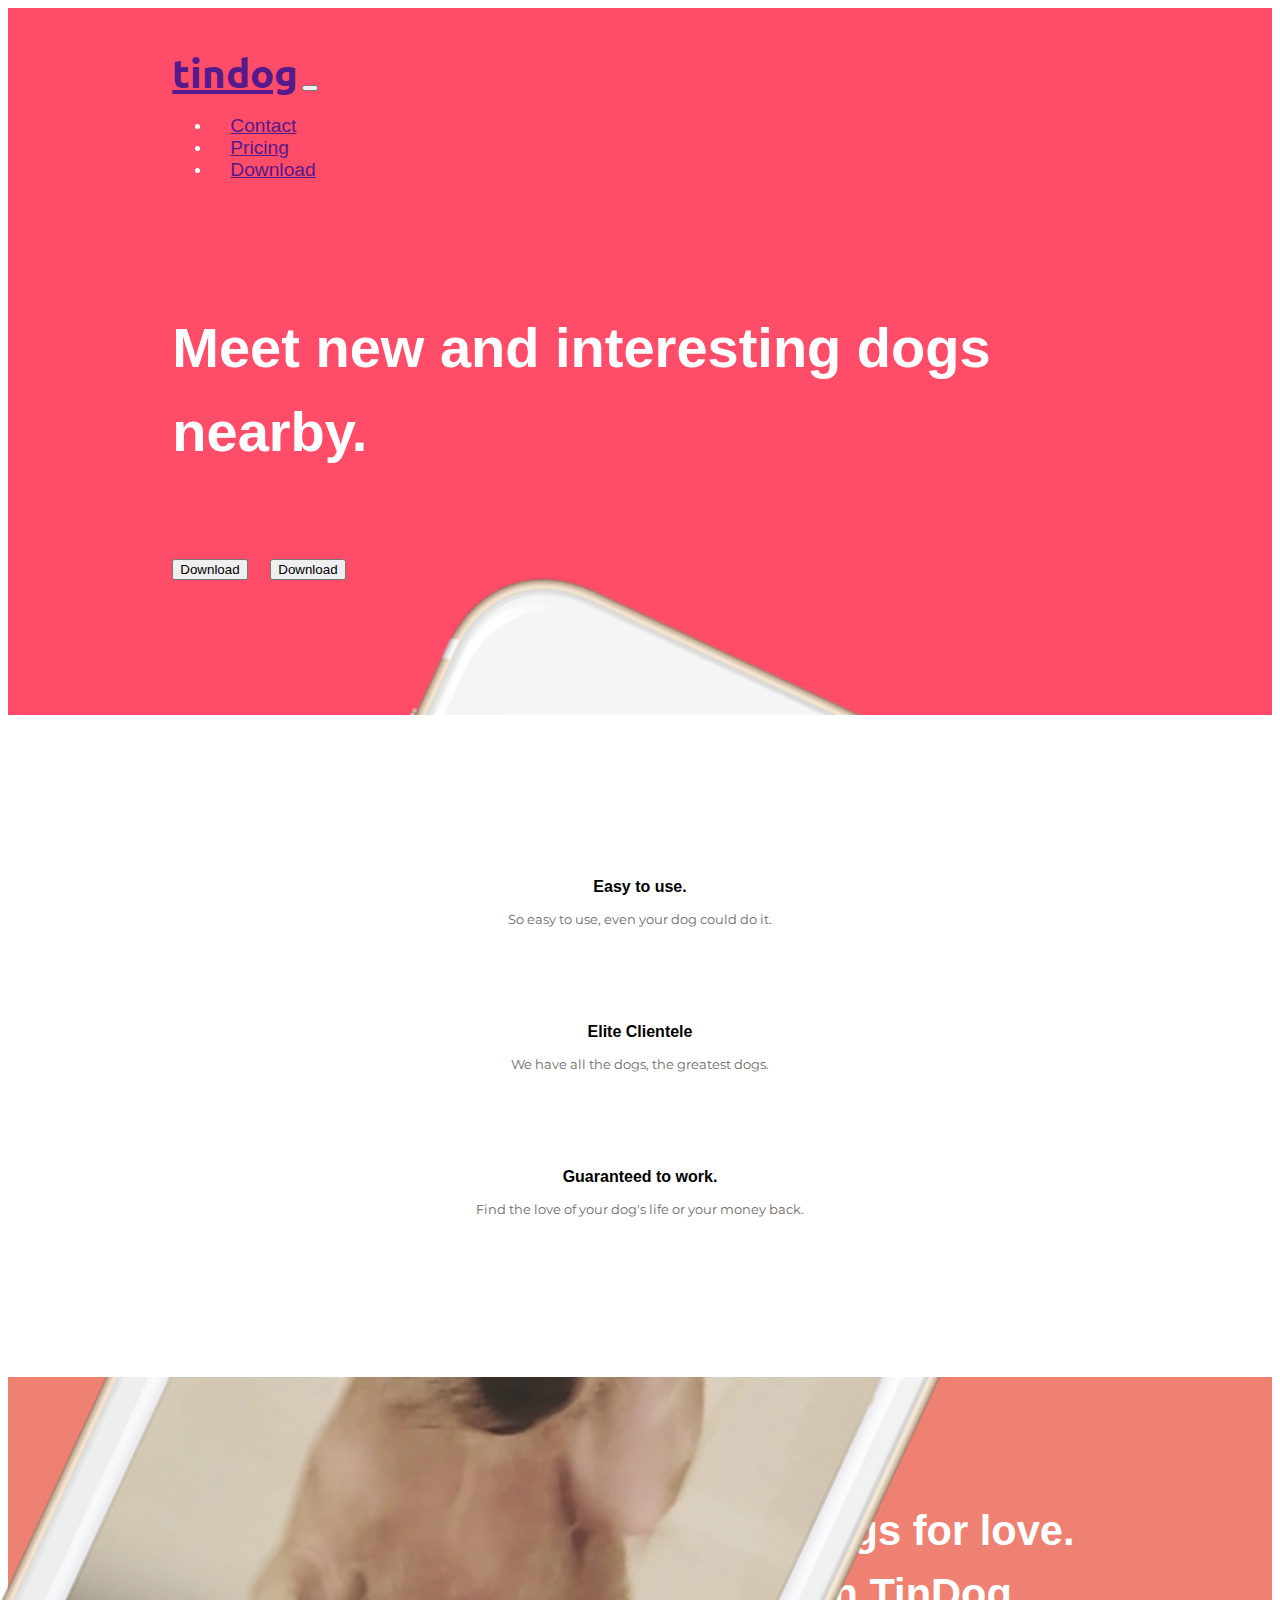
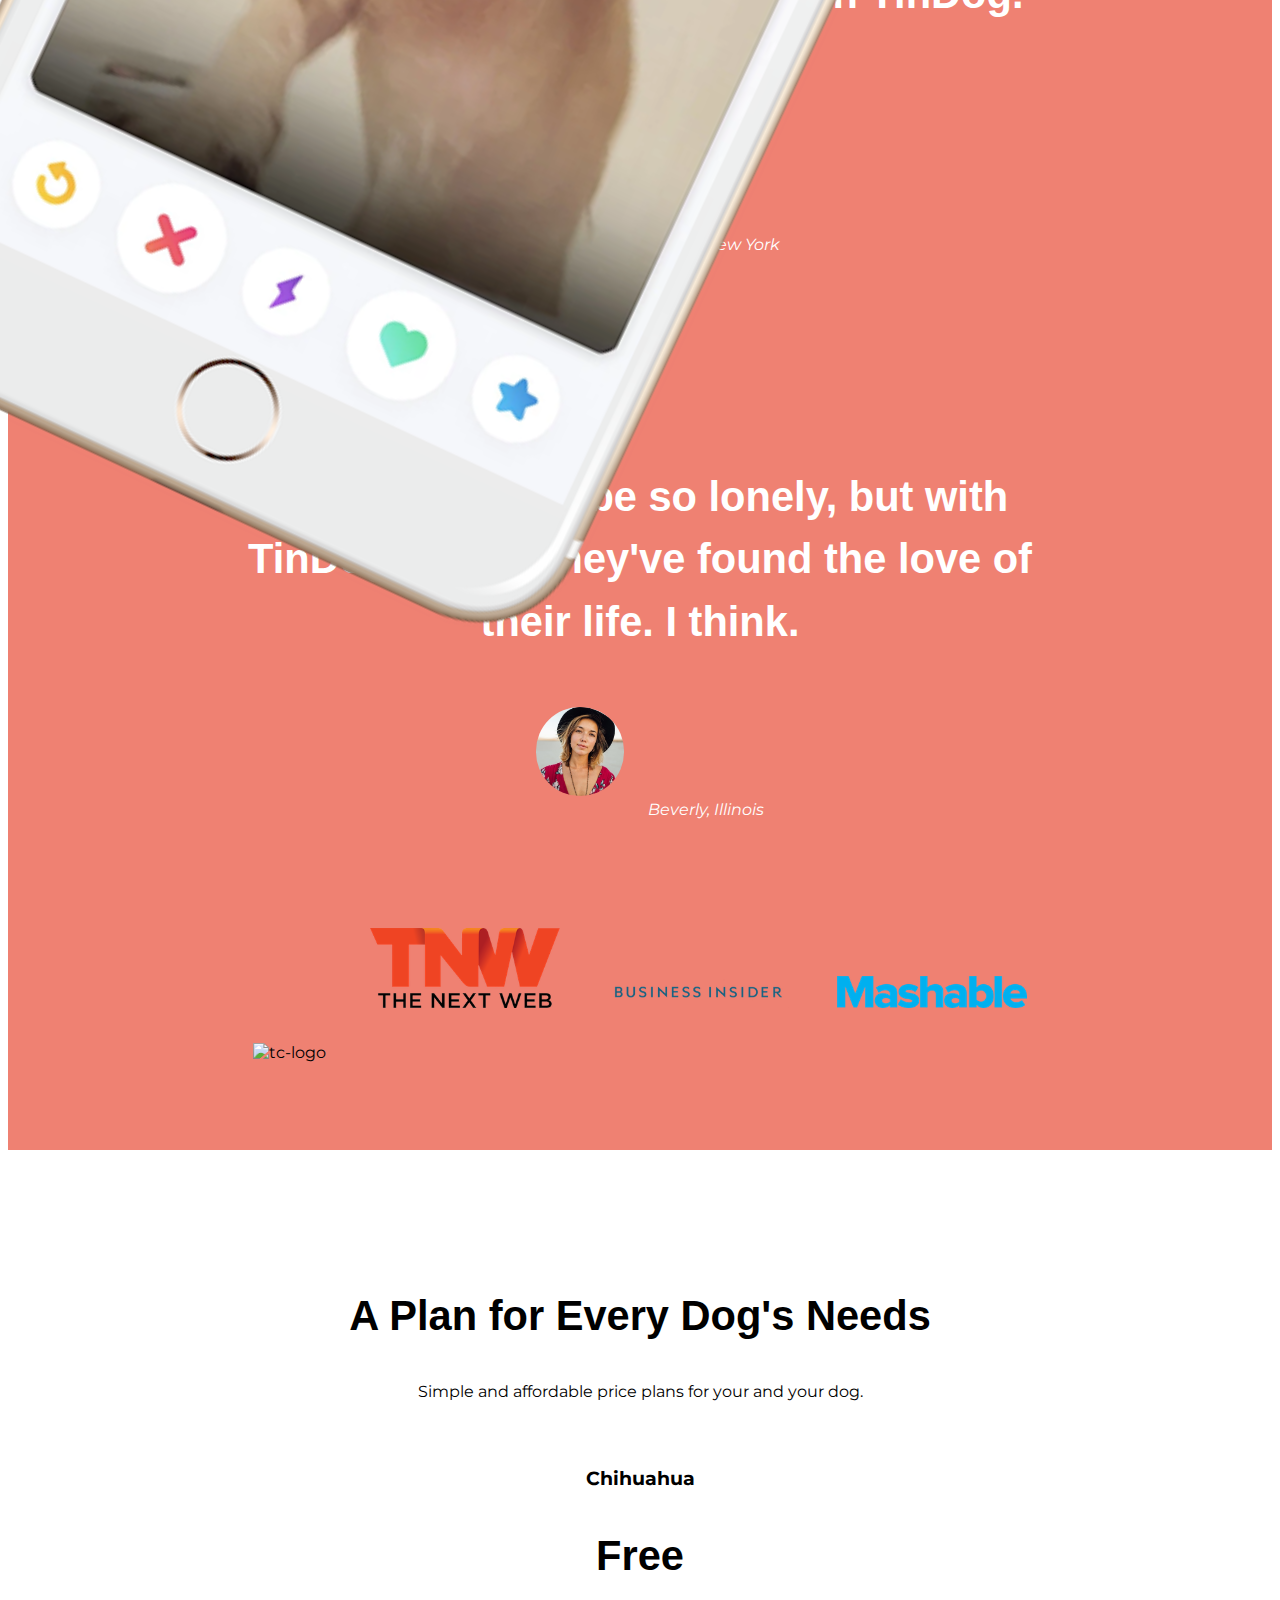
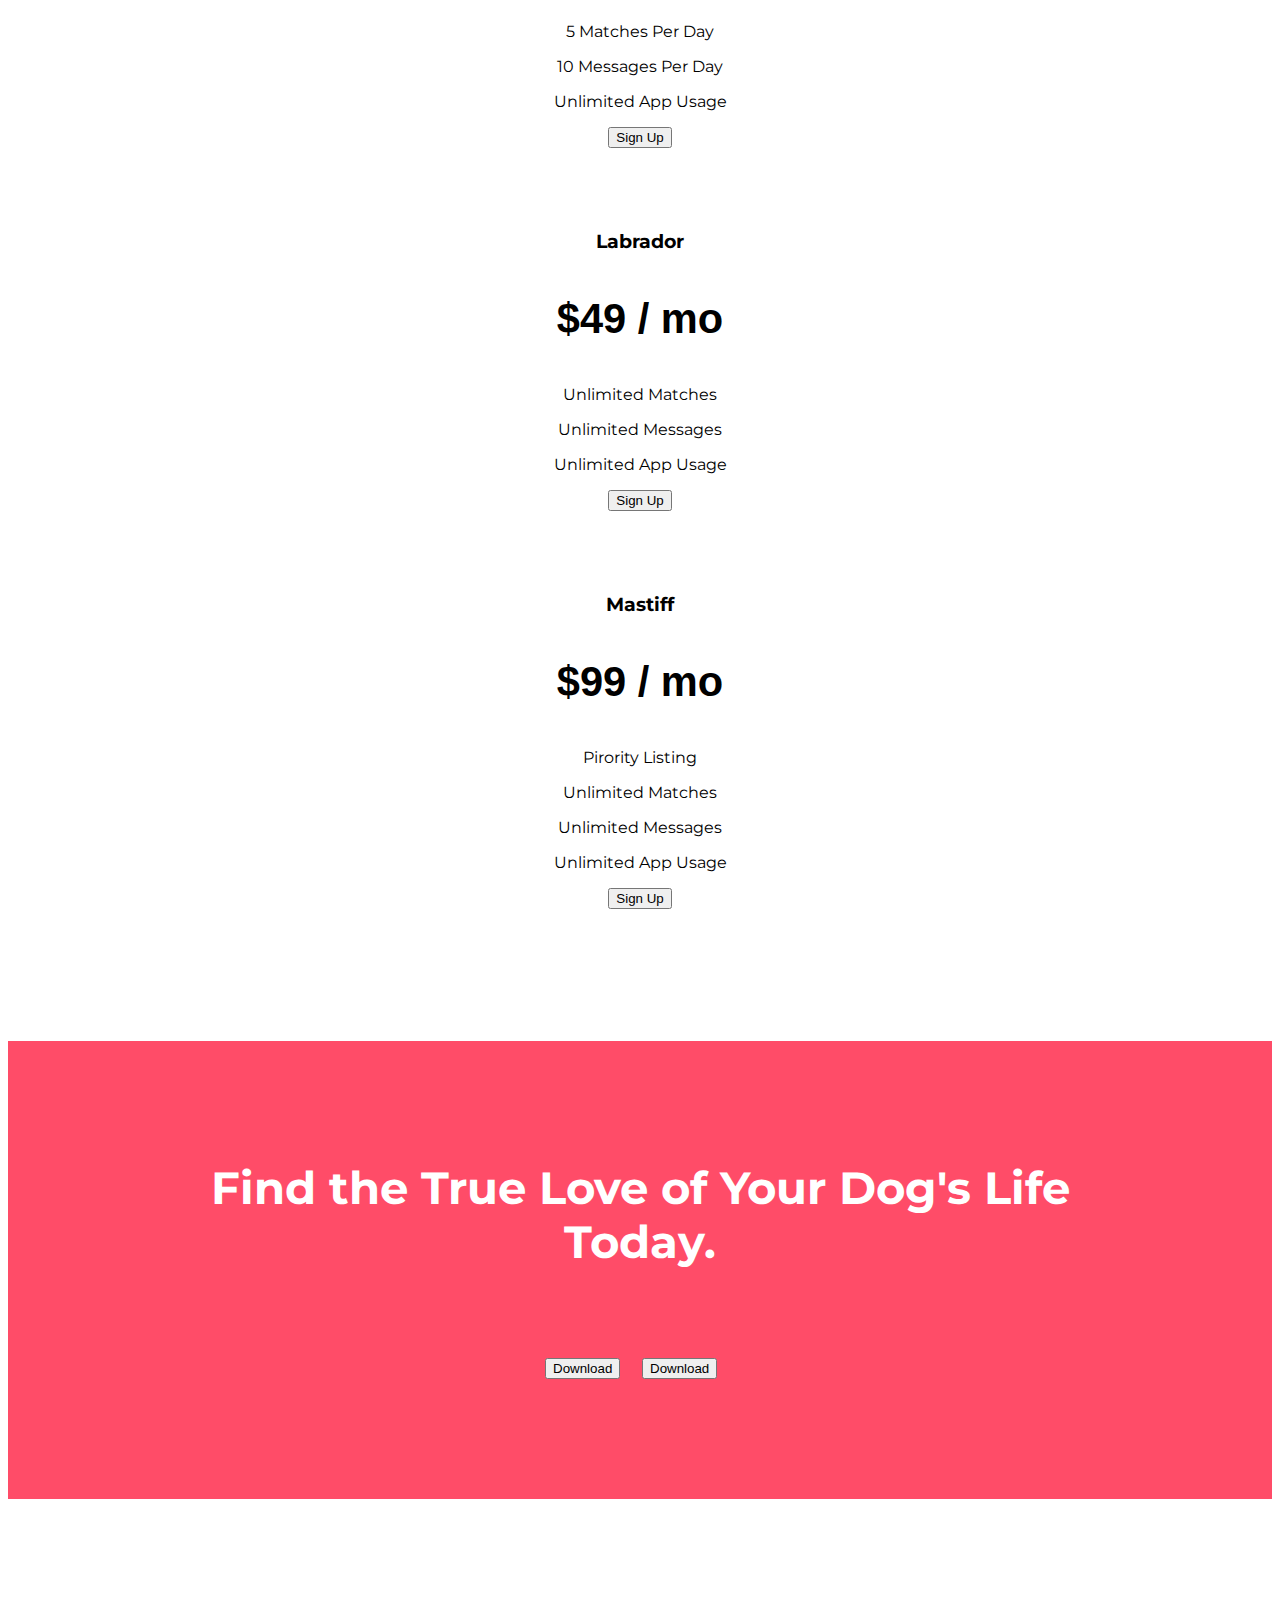
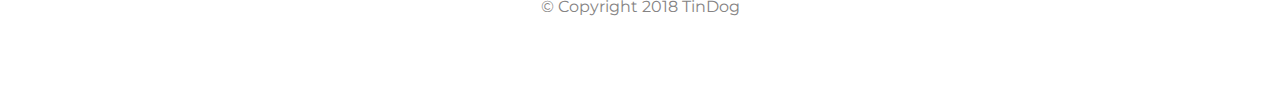
==== commit b9936d94: "Styling of cta and footer Scetions" ====
--- a/Project1-1/index.html
+++ b/Project1-1/index.html
@@ -5,7 +5,7 @@
   <meta charset="utf-8">
   <title>TinDog</title>
   <!-- Google fonts -->
-  <link href="https://fonts.googleapis.com/css2?family=Montserrat:ital,wght@1,900&family=Ubuntu:wght@300&display=swap" rel="stylesheet">
+  <link href="https://fonts.googleapis.com/css2?family=Montserrat:ital,wght@0,900;1,900&family=Ubuntu:wght@300&display=swap" rel="stylesheet">
   
 <!-- css Stylesheets -->
   <link rel="stylesheet" href="https://cdn.jsdelivr.net/npm/bootstrap@4.5.3/dist/css/bootstrap.min.css" integrity="sha384-TX8t27EcRE3e/ihU7zmQxVncDAy5uIKz4rEkgIXeMed4M0jlfIDPvg6uqKI2xXr2" crossorigin="anonymous">
@@ -191,8 +191,8 @@
   <section id="cta">
 
     <h3>Find the True Love of Your Dog's Life Today.</h3>
-    <button type="button">Download</button>
-    <button type="button">Download</button>
+    <button class="download-button btn btn-dark btn-md download-button" type="button"><i class="fab fa-apple"></i> Download</button>
+    <button class="download-button btn btn-outline-light btn-md download-button" type="button"><i class="fab fa-google-play"></i> Download</button>
 
   </section>
 
@@ -200,7 +200,9 @@
   <!-- Footer -->
 
   <footer id="footer">
-
+  <div>
+    <i class="fab fa-twitter"></i><i class="fab fa-facebook-f"></i><i class="fab fa-instagram"></i><i class="fas fa-envelope"></i>
+  </div>
     <p>© Copyright 2018 TinDog</p>
 
   </footer>
--- a/Project1-1/css/styles.css
+++ b/Project1-1/css/styles.css
@@ -15,6 +15,7 @@
     line-height: 1.5;
     font-weight: bolder;
 }
+
 
 #title{
     background-color: #ff4c68;
@@ -131,4 +132,47 @@
 }
 .pricing-col{
    padding: 3% 2%; 
+}
+
+/* Media Query */
+
+@media (max-width : 1028px) {
+
+#title{
+    text-align: center;
+}
+
+    .title-img{
+        position: static;
+        transform: rotate(0);
+    }
+}
+
+/* Call to action Section */
+
+#cta{
+    font-family: 'Montserrat', sans-serif;
+    text-align: center;
+    background-color: #ff4c68;
+    padding: 6% 15%;
+}
+#cta h3{
+    font-family: 'Montserrat', sans-serif;
+    font-weight: bolder;
+    font-size: 2.8rem;
+    color: #fff;
+}
+
+/* Footer Section*/
+
+#footer{
+    background-color: #fff;
+    padding: 5% 12%;
+    text-align: center;
+}
+#footer p{
+    color: rgb(133, 131, 131);
+}
+#footer i{
+    margin: 20px 12px ;
 }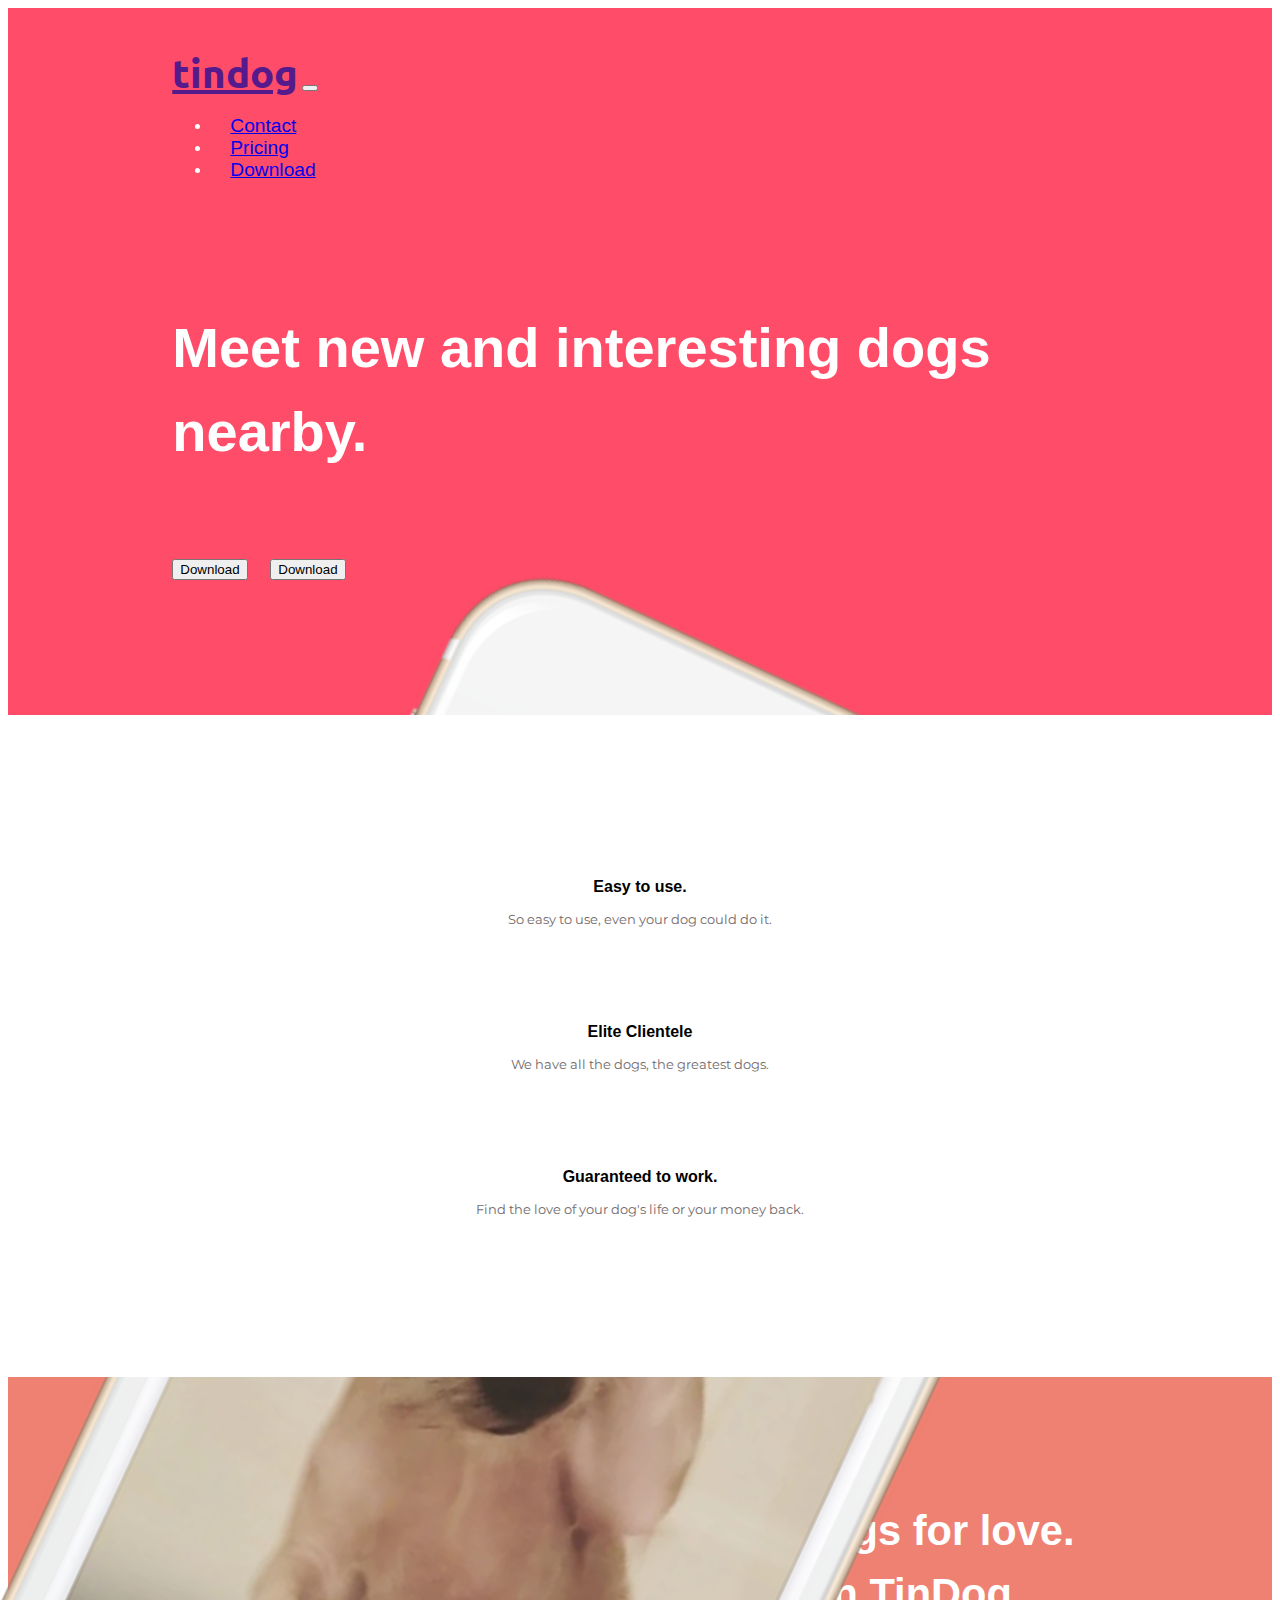
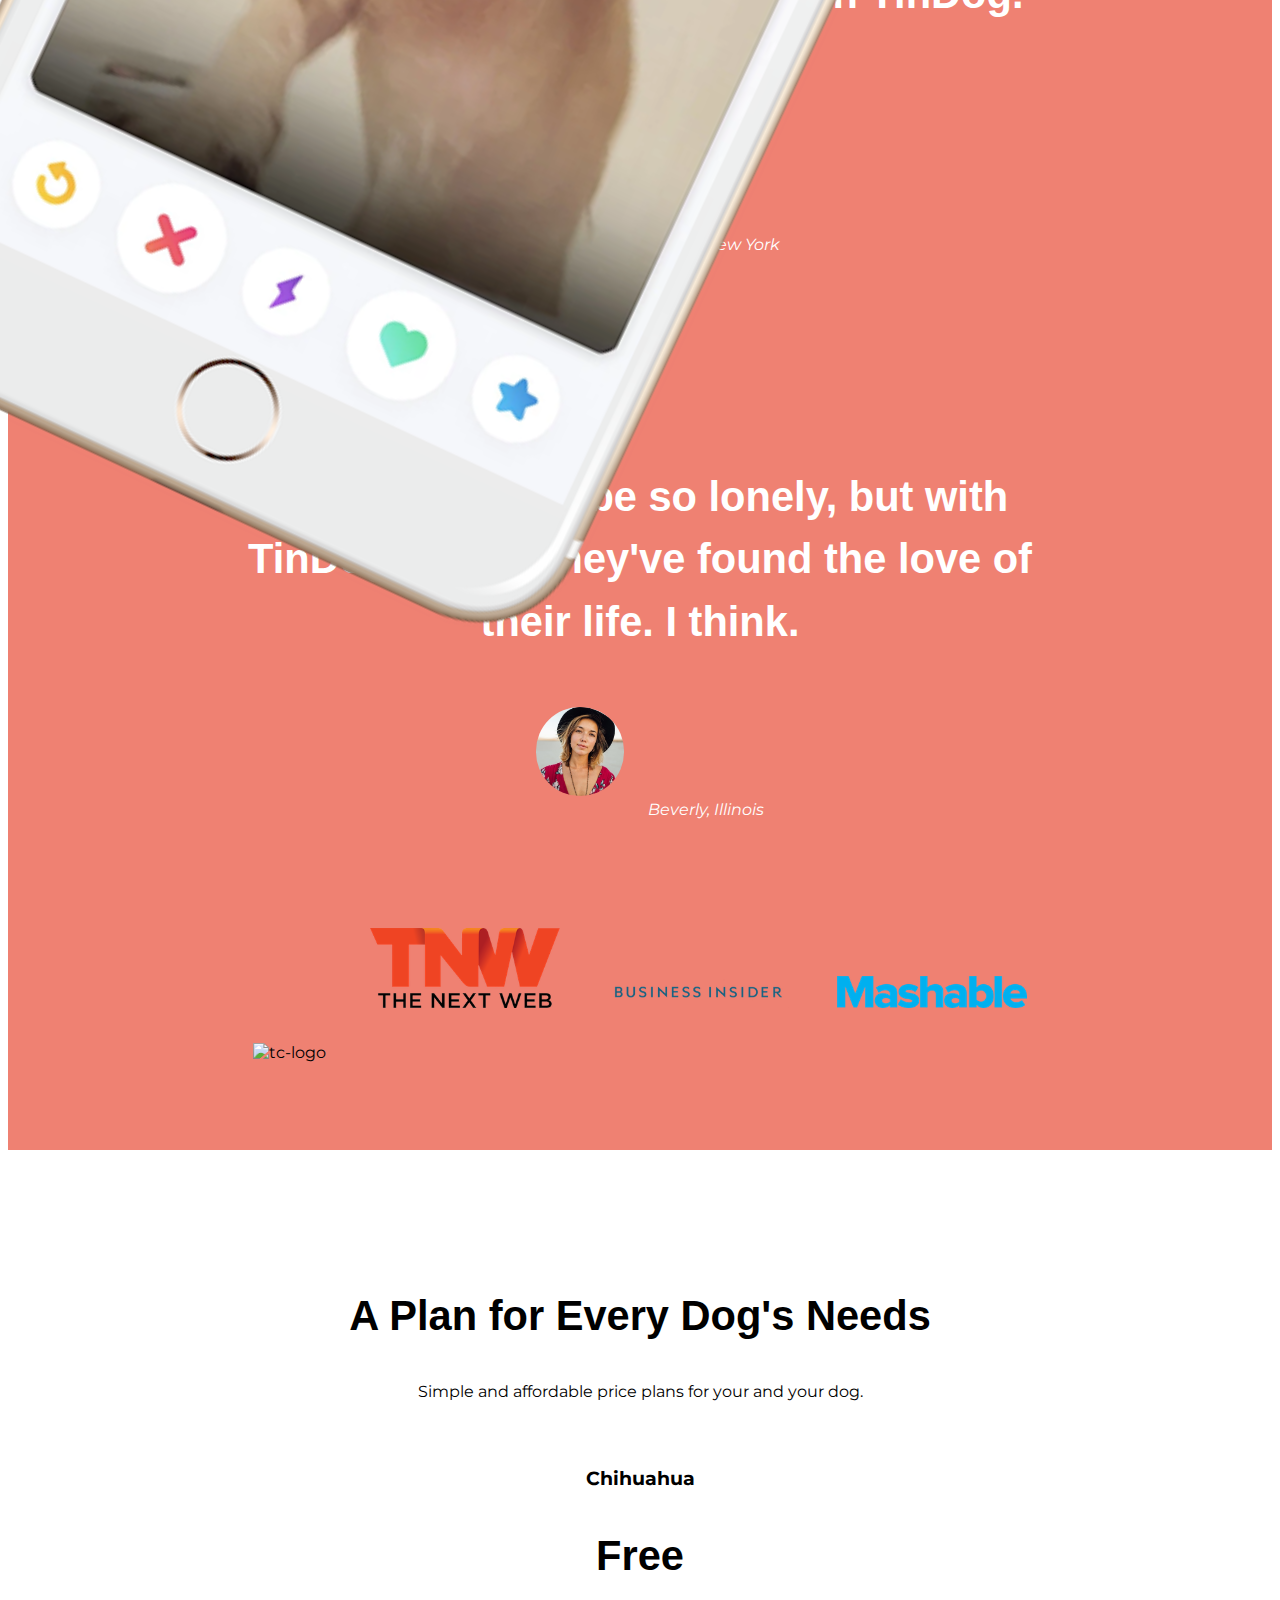
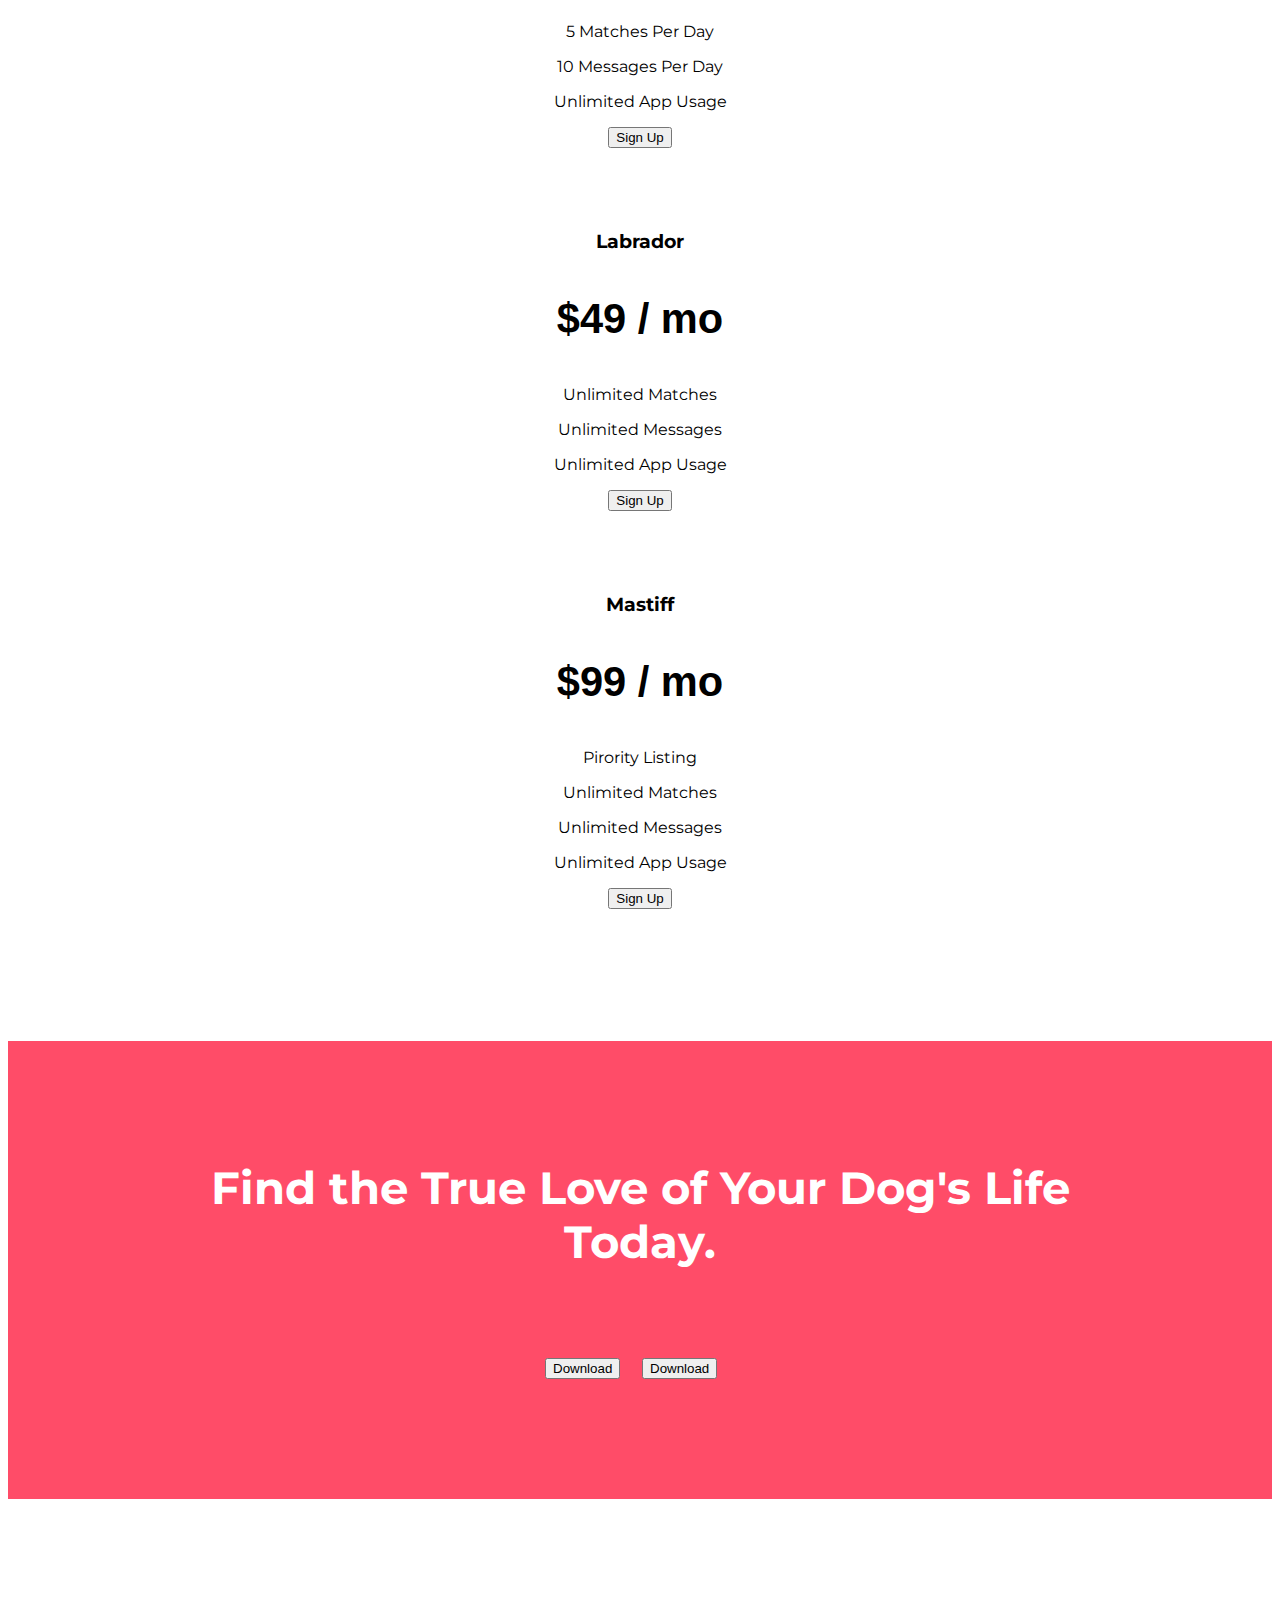
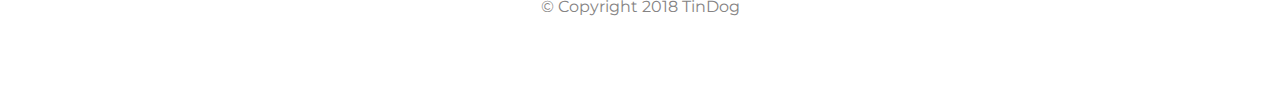
==== commit 7da649dc: "Add targeting sections to href" ====
--- a/Project1-1/index.html
+++ b/Project1-1/index.html
@@ -35,13 +35,13 @@
     <div class="collapse navbar-collapse" id="navbarSupportedContent">
       <ul class="navbar-nav ml-auto">
           <li class="nav-item">
-              <a class="nav-link" href="">Contact</a>
+              <a class="nav-link" href="#footer">Contact</a>
           </li>
           <li class="nav-item">
-              <a class="nav-link" href="">Pricing</a>
+              <a class="nav-link" href="#pricing">Pricing</a>
           </li>
           <li class="nav-item">
-              <a class="nav-link" href="">Download</a>
+              <a class="nav-link" href="#cta">Download</a>
           </li>
       </ul>
    </div>
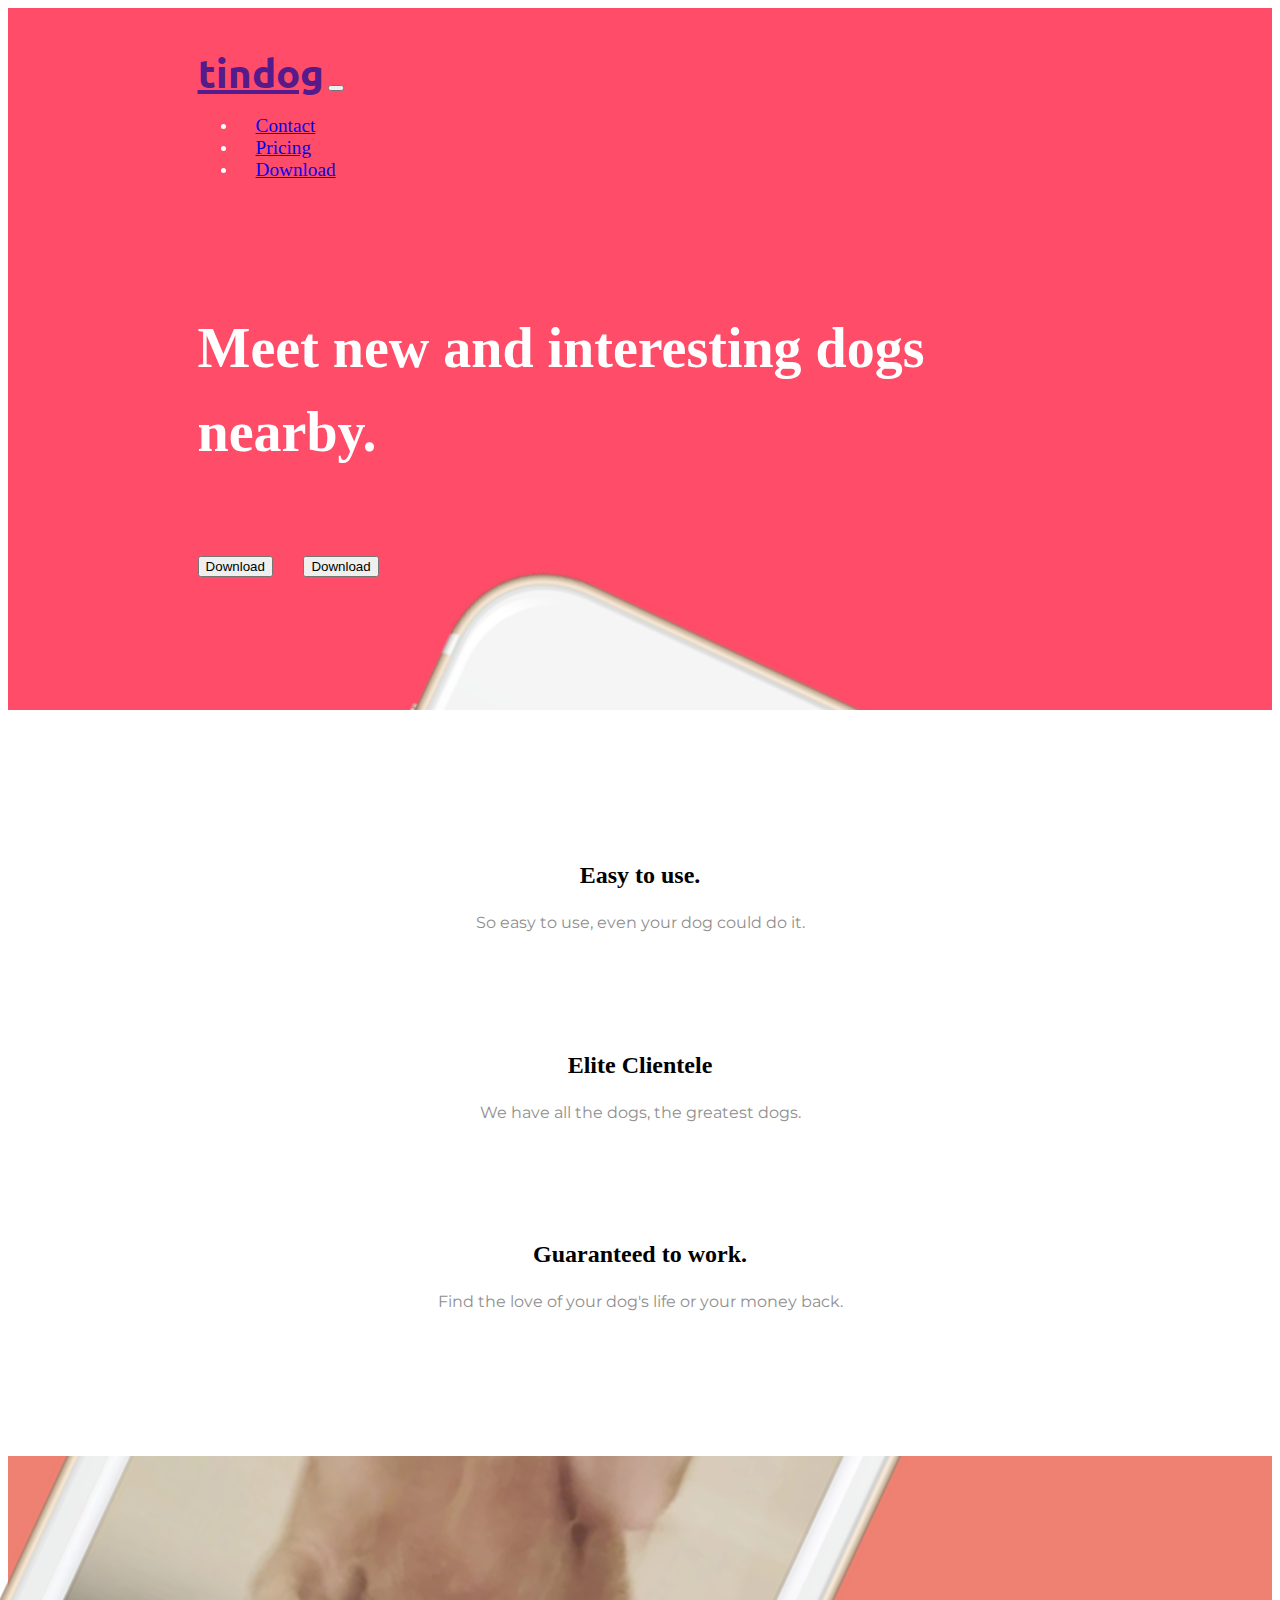
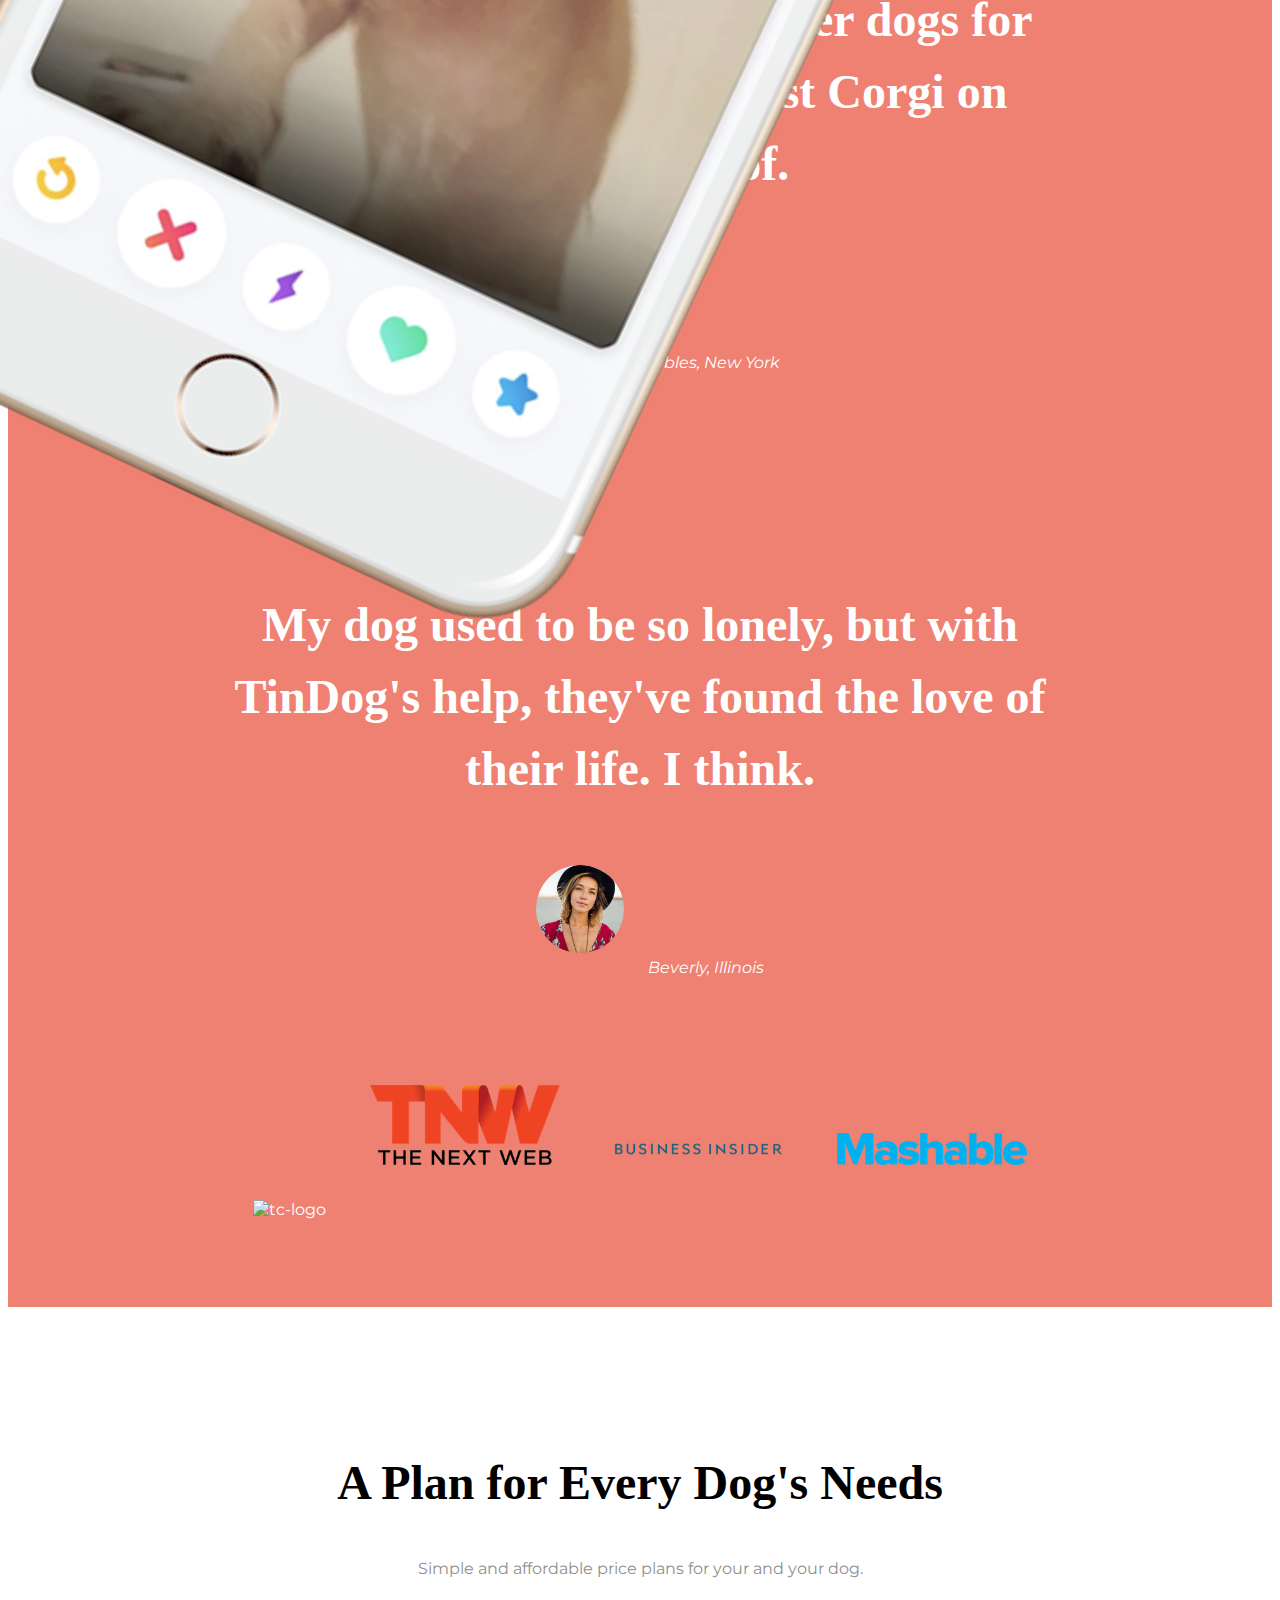
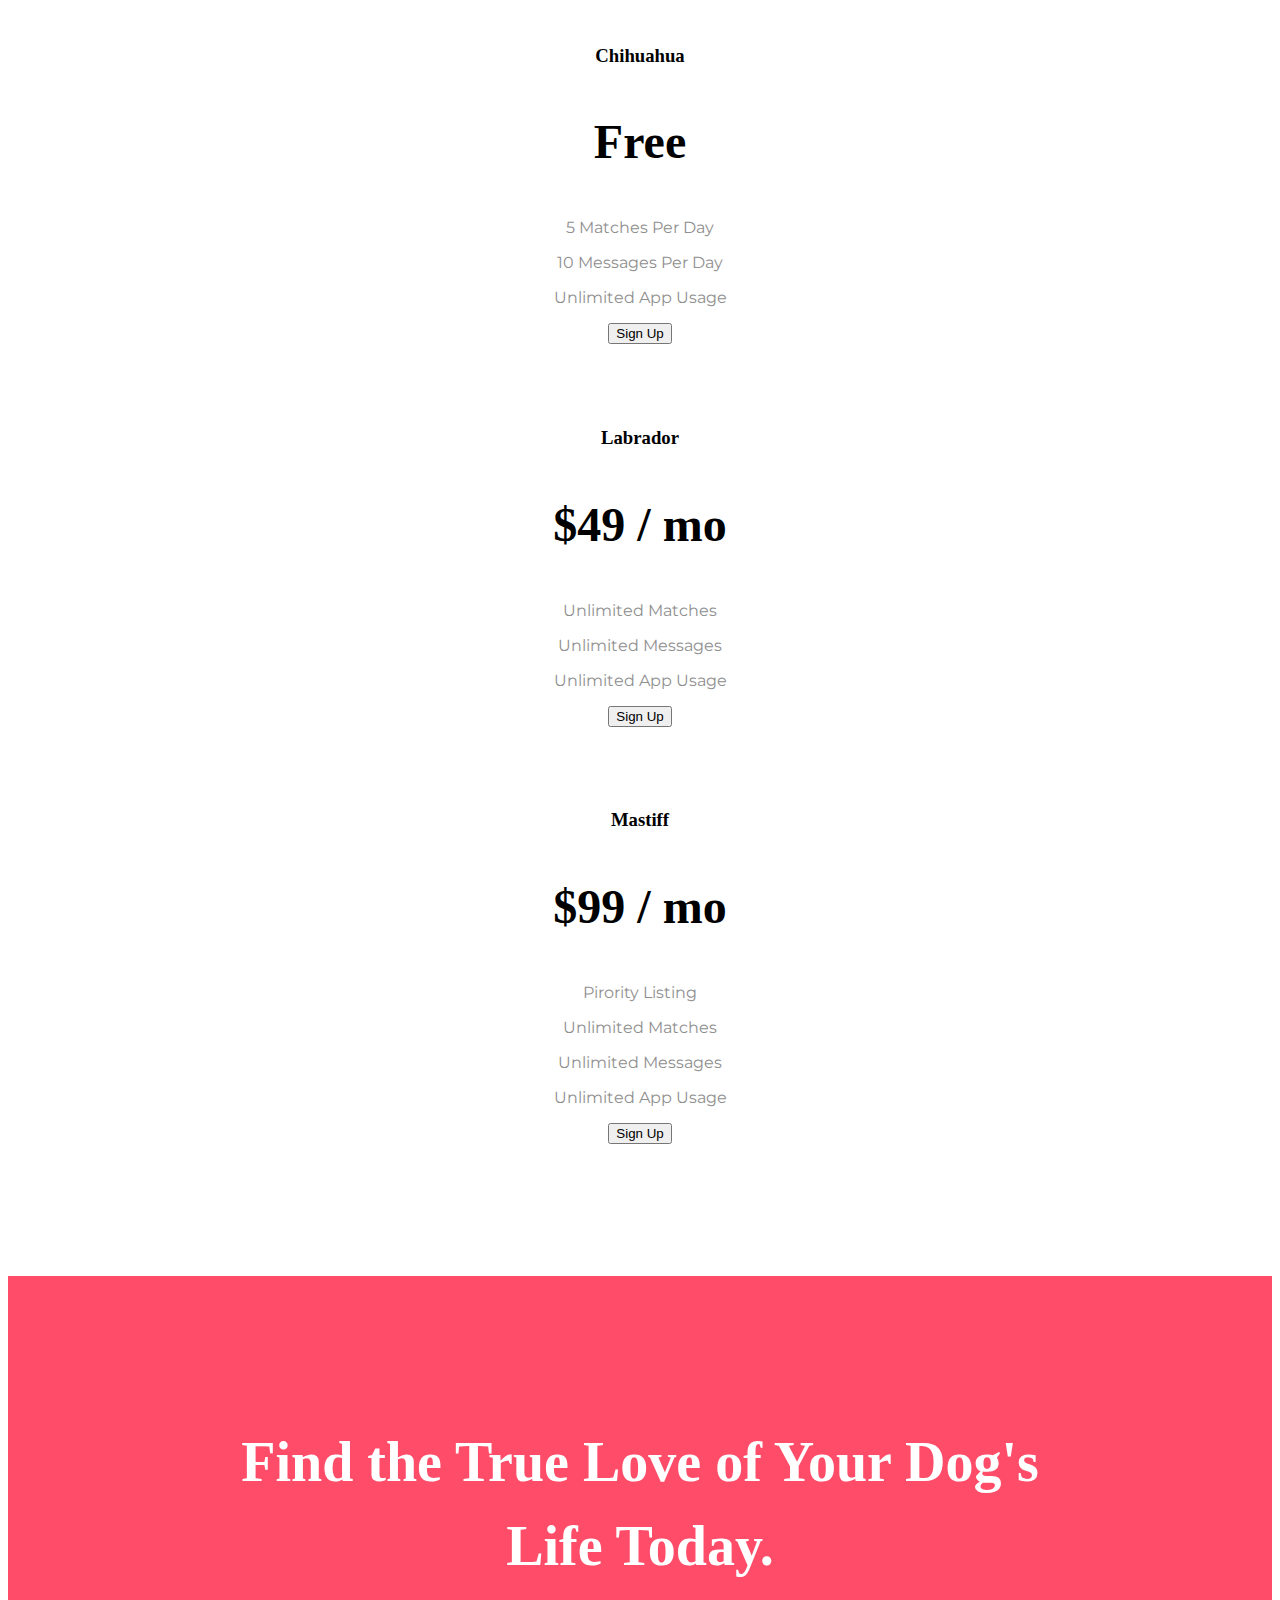
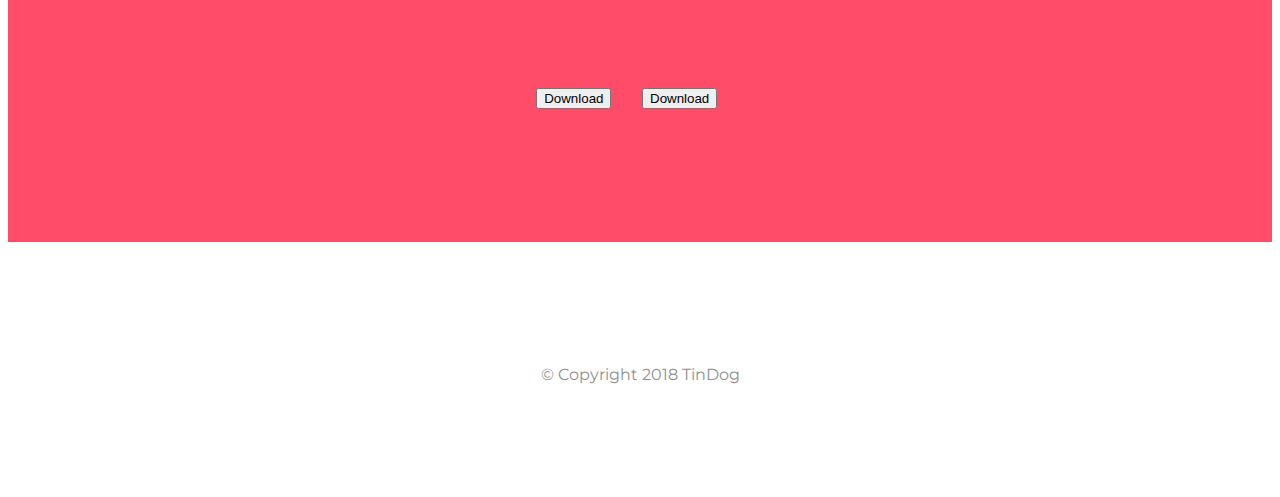
==== commit 64781a8a: "Refactor the code" ====
--- a/Project1-1/index.html
+++ b/Project1-1/index.html
@@ -1,9 +1,11 @@
+
 <!DOCTYPE html>
 <html>
 
 <head>
   <meta charset="utf-8">
   <title>TinDog</title>
+
   <!-- Google fonts -->
   <link href="https://fonts.googleapis.com/css2?family=Montserrat:ital,wght@0,900;1,900&family=Ubuntu:wght@300&display=swap" rel="stylesheet">
   
@@ -21,79 +23,93 @@
 
 <body>
 
-  <section id="title">
-
-    <div class="container-fluid">
-
-    <!-- Nav Bar -->
-
-    <nav class="navbar navbar-expand-lg navbar-dark">
-      <a class="navbar-brand" href="">tindog</a>
-       <button class="navbar-toggler" type="button" data-toggle="collapse" data-target="#navbarSupportedContent" aria-controls="navbarSupportedContent" aria-expanded="false" aria-label="Toggle navigation">
-      <span class="navbar-toggler-icon"></span>
-    </button>
-    <div class="collapse navbar-collapse" id="navbarSupportedContent">
-      <ul class="navbar-nav ml-auto">
-          <li class="nav-item">
+  <section class="colored-section" id="title">
+
+    <div class="container-fluid">
+
+      <!-- Nav Bar -->
+
+      <nav class="navbar navbar-expand-lg navbar-dark">
+
+        <a class="navbar-brand" href="">tindog</a>
+
+        <button class="navbar-toggler" type="button" data-toggle="collapse" data-target="#navbarTogglerDemo02">
+            <span class="navbar-toggler-icon"></span>
+        </button>
+
+        <div class="collapse navbar-collapse" id="navbarTogglerDemo02">
+
+          <ul class="navbar-nav ml-auto">
+            <li class="nav-item">
               <a class="nav-link" href="#footer">Contact</a>
-          </li>
-          <li class="nav-item">
+            </li>
+            <li class="nav-item">
               <a class="nav-link" href="#pricing">Pricing</a>
-          </li>
-          <li class="nav-item">
+            </li>
+            <li class="nav-item">
               <a class="nav-link" href="#cta">Download</a>
-          </li>
-      </ul>
-   </div>
-  </nav>
-
-
-    <!-- Title -->
-
-<div class="row">
-  <div class="col-lg-6">
-    <h1>Meet new and interesting dogs nearby.</h1>
-    <button class="btn btn-dark btn-md download-button" type="button"><i class="fab fa-apple"></i> Download</button>
-    <button class="btn btn-outline-light btn-md download-button" type="button"><i class="fab fa-google-play"></i> Download</button>
-  </div>
-  <div class="col-lg-6">
-    <img class="title-img" src="images/iphone6.png" alt="iphone-mockup">
-  </div>
-</div>
-</div>
+            </li>
+          </ul>
+
+        </div>
+      </nav>
+
+
+      <!-- Title -->
+
+      <div class="row">
+
+        <div class="col-lg-6">
+          <h1 class="big-heading">Meet new and interesting dogs nearby.</h1>
+          <button type="button" class="btn btn-dark btn-lg download-button"><i class="fab fa-apple"></i> Download</button>
+          <button type="button" class="btn btn-outline-light btn-lg download-button"><i class="fab fa-google-play"></i> Download</button>
+        </div>
+
+        <div class="col-lg-6">
+          <img class="title-image" src="images/iphone6.png" alt="iphone-mockup">
+        </div>
+
+      </div>
+
+    </div>
 
   </section>
 
 
   <!-- Features -->
 
-  <section id="features">
-
-  <div class="row">
-    <div class="col-lg-4 feature">
-      <div><i class="fas fa-check-circle fa-4x fea-icon"></i></div>
-    <h3 class="fea-header">Easy to use.</h3>
-    <p>So easy to use, even your dog could do it.</p>
-    </div>
-    <div class="col-lg-4 feature">
-      <div><i class="fas fa-bullseye fa-4x  fea-icon"></i></i></div>
-    <h3 class="fea-header">Elite Clientele</h3>
-    <p>We have all the dogs, the greatest dogs.</p>
-    </div>
-    <div class="col-lg-4 feature">
-      <div><i class="fas fa-heart fa-4x  fea-icon"></i></div>
-    <h3 class="fea-header">Guaranteed to work.</h3>
-    <p>Find the love of your dog's life or your money back.</p>
-    </div>
-  </div>
-  
+  <section class="white-section" id="features">
+
+    <div class="container-fluid">
+
+      <div class="row">
+        <div class="feature-box col-lg-4">
+          <i class="icon fas fa-check-circle fa-4x"></i>
+          <h3 class="feature-title">Easy to use.</h3>
+          <p>So easy to use, even your dog could do it.</p>
+        </div>
+
+        <div class="feature-box col-lg-4">
+          <i class="icon fas fa-bullseye fa-4x"></i>
+          <h3 class="feature-title">Elite Clientele</h3>
+          <p>We have all the dogs, the greatest dogs.</p>
+        </div>
+
+        <div class="feature-box col-lg-4">
+          <i class="icon fas fa-heart fa-4x"></i>
+          <h3 class="feature-title">Guaranteed to work.</h3>
+          <p>Find the love of your dog's life or your money back.</p>
+        </div>
+      </div>
+
+
+    </div>
   </section>
 
 
   <!-- Testimonials -->
 
-  <section id="testimonials">
-
+  <section class="colored-section" id="testimonials">
 
     <div id="testimonial-carousel" class="carousel slide" data-ride="false">
       <div class="carousel-inner">
@@ -121,7 +137,7 @@
 
   <!-- Press -->
 
-  <section id="press">
+  <section class="colored-section" id="press">
     <img class="press-logo" src="images/techcrunch.png" alt="tc-logo">
     <img class="press-logo" src="images/tnw.png" alt="tnw-logo">
     <img class="press-logo" src="images/bizinsider.png" alt="biz-insider-logo">
@@ -132,79 +148,90 @@
 
   <!-- Pricing -->
 
-  <section id="pricing">
-
-    <h2>A Plan for Every Dog's Needs</h2>
+  <section class="white-section" id="pricing">
+
+    <h2 class="section-heading">A Plan for Every Dog's Needs</h2>
     <p>Simple and affordable price plans for your and your dog.</p>
 
     <div class="row">
-      <div class="pricing-col col-lg-4 col-md-6">
-      <div class="card">
-        <div class="card-header">
-          <h3>Chihuahua</h3>
-        </div>
-        <div class="card-body">
-          <h2>Free</h2>
-          <p>5 Matches Per Day</p>
-          <p>10 Messages Per Day</p>
-          <p>Unlimited App Usage</p>
-          <button type="button" class="btn btn-lg btn-outline-dark btn-block">Sign Up</button>
-        </div>
-      </div>
-    </div>
-     <div class="pricing-col col-lg-4 col-md-6">
-      <div class="card">
-        <div class="card-header">
-          <h3>Labrador</h3>
-        </div>
-        <div class="card-body">
-          <h2>$49 / mo</h2>
-          <p>Unlimited Matches</p>
-          <p>Unlimited Messages</p>
-          <p>Unlimited App Usage</p>
-          <button type="button" class="btn btn-lg btn-dark btn-block">Sign Up</button>
-        </div>
-      </div>
-    </div>
-    <div class="pricing-col col-lg-4">
-      <div class="card">
-        <div class="card-header">
-          <h3>Mastiff</h3>
-        </div>
-        <div class="card-body">
-          <h2>$99 / mo</h2>
-          <p>Pirority Listing</p>
-          <p>Unlimited Matches</p>
-          <p>Unlimited Messages</p>
-          <p>Unlimited App Usage</p>
-          <button type="button" class="btn btn-lg btn-dark btn-block">Sign Up</button>
-        </div>
-      </div>
-    </div>
-  </div>
+
+      <div class="pricing-column col-lg-4 col-md-6">
+        <div class="card">
+          <div class="card-header">
+            <h3>Chihuahua</h3>
+          </div>
+          <div class="card-body">
+            <h2 class="price-text">Free</h2>
+            <p>5 Matches Per Day</p>
+            <p>10 Messages Per Day</p>
+            <p>Unlimited App Usage</p>
+            <button class="btn btn-lg btn-block btn-outline-dark" type="button">Sign Up</button>
+          </div>
+        </div>
+      </div>
+
+      <div class="pricing-column col-lg-4 col-md-6">
+        <div class="card">
+          <div class="card-header">
+            <h3>Labrador</h3>
+          </div>
+          <div class="card-body">
+            <h2 class="price-text">$49 / mo</h2>
+            <p>Unlimited Matches</p>
+            <p>Unlimited Messages</p>
+            <p>Unlimited App Usage</p>
+            <button class="btn btn-lg btn-block btn-dark" type="button">Sign Up</button>
+          </div>
+        </div>
+      </div>
+
+      <div class="pricing-column col-lg-4">
+        <div class="card">
+          <div class="card-header">
+            <h3>Mastiff</h3>
+          </div>
+          <div class="card-body">
+            <h2 class="price-text">$99 / mo</h2>
+            <p>Pirority Listing</p>
+            <p>Unlimited Matches</p>
+            <p>Unlimited Messages</p>
+            <p>Unlimited App Usage</p>
+            <button class="btn btn-lg btn-block btn-dark" type="button">Sign Up</button>
+
+          </div>
+        </div>
+      </div>
+
+
+
+    </div>
 
   </section>
 
 
   <!-- Call to Action -->
 
-  <section id="cta">
-
-    <h3>Find the True Love of Your Dog's Life Today.</h3>
-    <button class="download-button btn btn-dark btn-md download-button" type="button"><i class="fab fa-apple"></i> Download</button>
-    <button class="download-button btn btn-outline-light btn-md download-button" type="button"><i class="fab fa-google-play"></i> Download</button>
-
+  <section class="colored-section" id="cta">
+
+    <div class="container-fluid">
+
+      <h3 class="big-heading">Find the True Love of Your Dog's Life Today.</h3>
+      <button class="download-button btn btn-lg btn-dark" type="button"><i class="fab fa-apple"></i> Download</button>
+      <button class="download-button btn btn-lg btn-light" type="button"><i class="fab fa-google-play"></i> Download</button>
+    </div>
   </section>
 
 
   <!-- Footer -->
 
-  <footer id="footer">
-  <div>
-    <i class="fab fa-twitter"></i><i class="fab fa-facebook-f"></i><i class="fab fa-instagram"></i><i class="fas fa-envelope"></i>
-  </div>
-    <p>© Copyright 2018 TinDog</p>
-
+  <footer class="white-section" id="footer">
+    <div class="container-fluid">
+      <i class="social-icon fab fa-facebook-f"></i>
+      <i class="social-icon fab fa-twitter"></i>
+      <i class="social-icon fab fa-instagram"></i>
+      <i class="social-icon fas fa-envelope"></i>
+      <p>© Copyright 2018 TinDog</p>
+    </div>
   </footer>
 
 
--- a/Project1-1/css/styles.css
+++ b/Project1-1/css/styles.css
@@ -1,178 +1,180 @@
-body{
-    font-family: 'Montserrat', sans-serif;
-}
 
-h1{
-    font-family: "Montserrat-Black", sans-serif;
+body {
+    font-family: "Montserrat";
+    text-align: center;
+  }
+  
+  h1, h2, h3, h4, h5, h6 {
+    font-family: "Montserrat-Bold";
+  }
+  
+  p {
+    color: #8f8f8f;
+  }
+  
+  /* Headings */
+  
+  .big-heading {
+    font-family: "Montserrat-Black";
     font-size: 3.5rem;
     line-height: 1.5;
-    font-weight: bolder;
-}
-
-h2{
-    font-family: "Montserrat-Bold", sans-serif;
-    font-size: 2.6rem;
+  }
+  
+  .section-heading {
+    font-size: 3rem;
     line-height: 1.5;
-    font-weight: bolder;
-}
-
-
-#title{
+  }
+  
+  /* Containers */
+  
+  .container-fluid{
+    padding: 7% 15%;
+  }
+  
+  /* Sections */
+  
+  .colored-section {
     background-color: #ff4c68;
     color: #fff;
-}
-
-.container-fluid{
-    padding: 3% 13% 7%; /* 3-elements --> top left&right bottom */
-}
-
-/* Navigation Bar */
-
-.navbar{
+  }
+  
+  .white-section {
+    background-color: #fff;
+  }
+  
+  /* Navigation Bar */
+  
+  .navbar {
     padding: 0 0 4.5rem;
-}
-
-.navbar-brand{
-    font-family: "Ubuntu", sans-serif ;
+  }
+  
+  .navbar-brand {
+    font-family: "Ubuntu";
+    font-size: 2.5rem;
     font-weight: bold;
-    font-size: 2.5rem;
-}
-
-.nav-item{
-padding: 0 18px;
-}
-
-.nav-link{
+  }
+  
+  .nav-item {
+    padding: 0 18px;
+  }
+  
+  .nav-link {
     font-size: 1.2rem;
-    font-family: "Montserrat-Light", sans-serif;
-}
-
-/* Download Buttons */
-
-.download-button{
-    margin: 5% 2% 5% 0;
-}
-
-
-/* Title Image */
-
-.title-img{
+    font-family: "Montserrat-Light";
+  }
+  
+  /* Buttons */
+  
+  .download-button {
+    margin: 5% 3% 5% 0;
+  }
+  
+  /* Title Section */
+  
+  #title {
+    background-color: #ff4c68;
+    color: #fff;
+    text-align: left;
+  }
+  
+  #title .container-fluid {
+    padding: 3% 15% 7%;
+  }
+  
+  /* Title Image */
+  
+  .title-image {
     width: 60%;
     transform: rotate(25deg);
     position: absolute;
     right: 30%;
-}
-
-
-/* Features Section */
-
-#features{
-    padding: 9% 12%;
+  }
+  
+  /* Features Section */
+  
+  #features {
     position: relative;
-    background-color: #fff;
-    z-index: 1;
-}
-
-#features p{
-    font-family: "Montserrat", sans-serif;
-    font-size: 0.8rem;
-    color: rgb(114, 105, 105);
-}
-
-.fea-header{
-    font-family: "Montserrat-Bold", sans-serif;
-    font-size: 1rem;
-    font-weight: bolder;
-}
-.fea-icon{
+  }
+  
+  .feature-title {
+    font-size: 1.5rem;
+  }
+  
+  .feature-box {
+    padding: 4.5%;
+  }
+  
+  .icon {
+    color: #ef8172;
     margin-bottom: 1rem;
-    color: tomato;
-}
-
-.fea-icon:hover {
-    color: rgb(241, 64, 102);
   }
-.feature{
-    text-align: center;
-    padding: 3.5%;
-}
-
-/* Testimonials */
-
-#testimonials{
-    text-align: center;
+  
+  .icon:hover {
+    color: #ff4c68;
+  }
+  
+  /* Testimonial Section */
+  
+  #testimonials {
     background-color: #ef8172;
-    color: #fff;
-}
-
-.carousel-item{
-    padding: 7% 15%;
-}
-
-.testimonial-image{
+  }
+  
+  .testimonial-text {
+    font-size: 3rem;
+    line-height: 1.5;
+  }
+  
+  .testimonial-image {
     width: 10%;
     border-radius: 100%;
     margin: 20px;
-}
-
-#press{
+  }
+  
+  
+  #press {
     background-color: #ef8172;
-    text-align: center;
     padding-bottom: 3%;
-}
-.press-logo{
+  }
+  
+  .press-logo {
     width: 15%;
     margin: 20px 20px 50px;
-}
-
-/* Pricing Section */
-#pricing{
+  }
+  
+  /* Pricing Section */
+  
+  #pricing {
     padding: 100px;
-    text-align: center;
-}
-.pricing-col{
-   padding: 3% 2%; 
-}
-
-/* Media Query */
-
-@media (max-width : 1028px) {
-
-#title{
-    text-align: center;
-}
-
-    .title-img{
-        position: static;
-        transform: rotate(0);
+  }
+  
+  .price-text {
+    font-size: 3rem;
+    line-height: 1.5;
+  }
+  
+  .pricing-column {
+    padding: 3% 2%;
+  }
+  
+  /* CTA Section */
+  
+  
+  /* Footer Section */
+  
+  
+  .social-icon {
+    margin: 20px 10px;
+  }
+  
+  @media (max-width: 1028px) {
+  
+    #title {
+      text-align: center;
     }
-}
-
-/* Call to action Section */
-
-#cta{
-    font-family: 'Montserrat', sans-serif;
-    text-align: center;
-    background-color: #ff4c68;
-    padding: 6% 15%;
-}
-#cta h3{
-    font-family: 'Montserrat', sans-serif;
-    font-weight: bolder;
-    font-size: 2.8rem;
-    color: #fff;
-}
-
-/* Footer Section*/
-
-#footer{
-    background-color: #fff;
-    padding: 5% 12%;
-    text-align: center;
-}
-#footer p{
-    color: rgb(133, 131, 131);
-}
-#footer i{
-    margin: 20px 12px ;
-}+  
+    .title-image {
+      position: static;
+      transform: rotate(0);
+    }
+  }
+  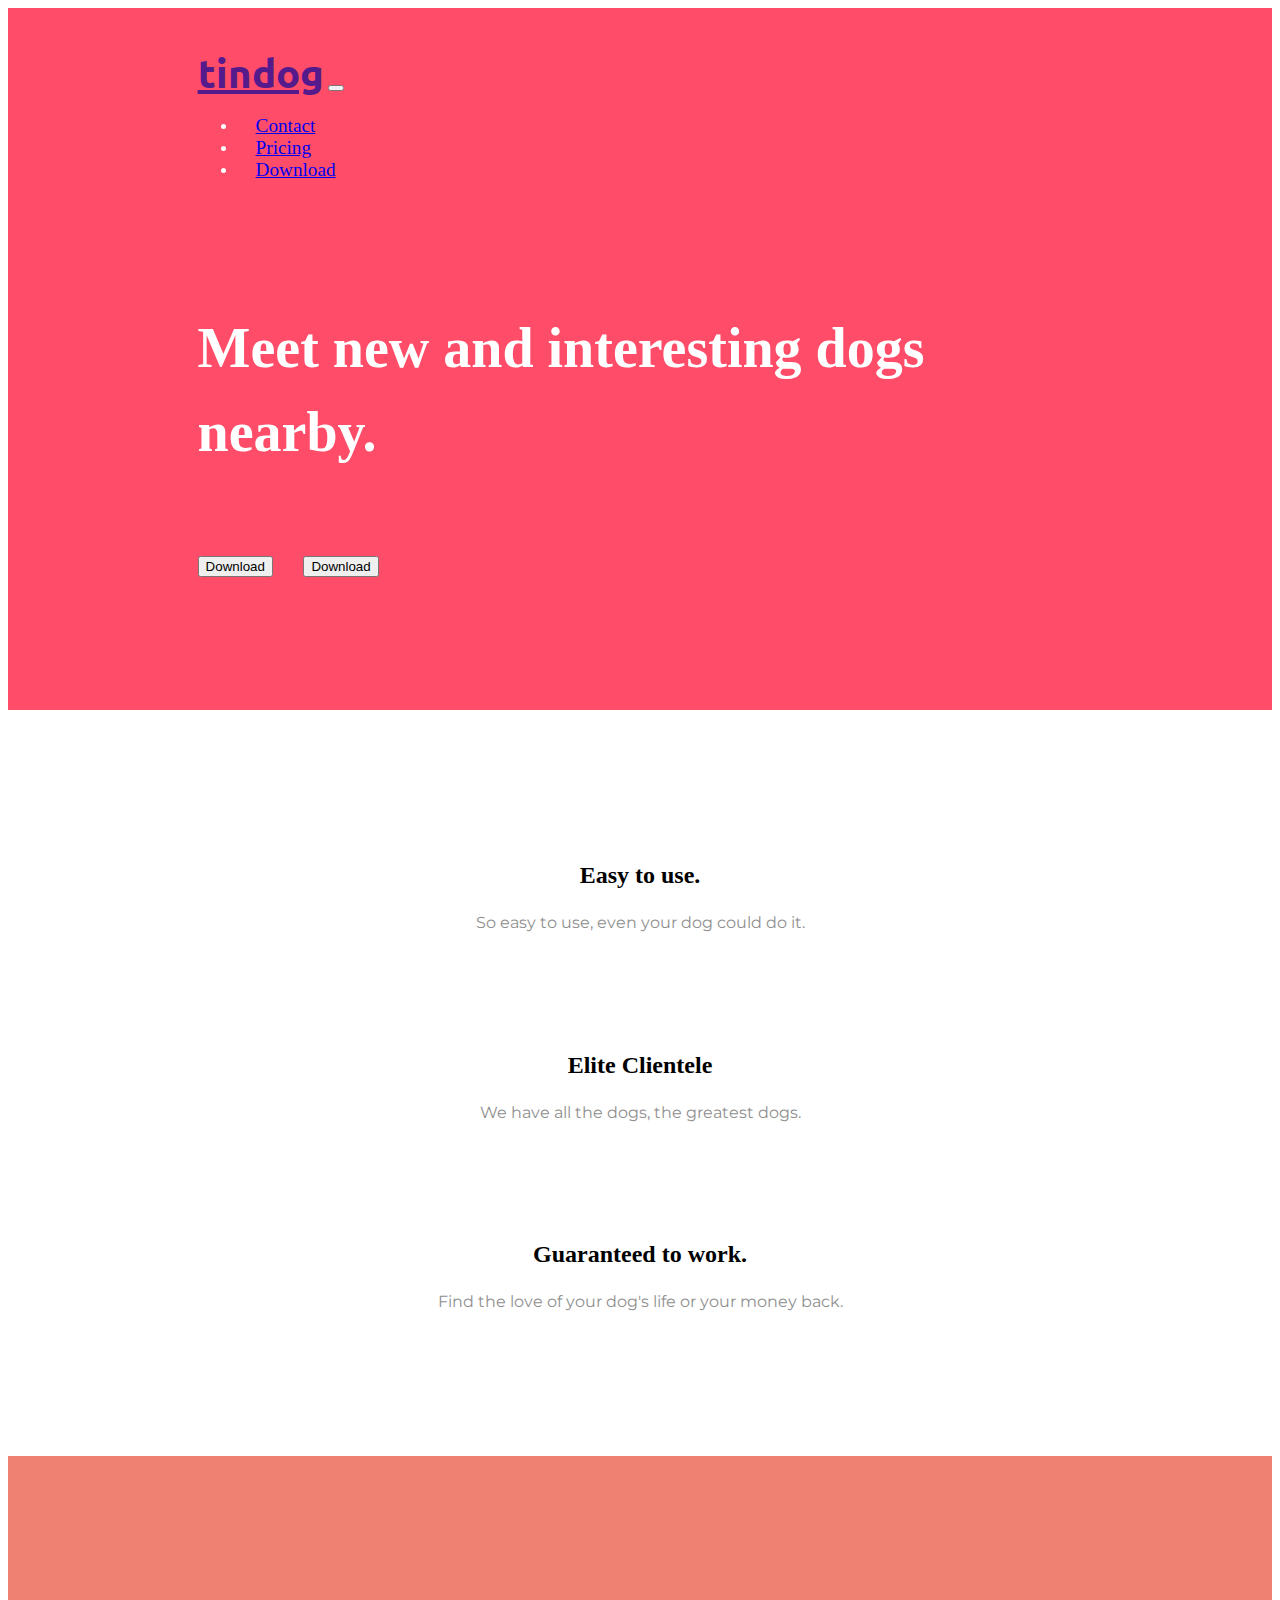
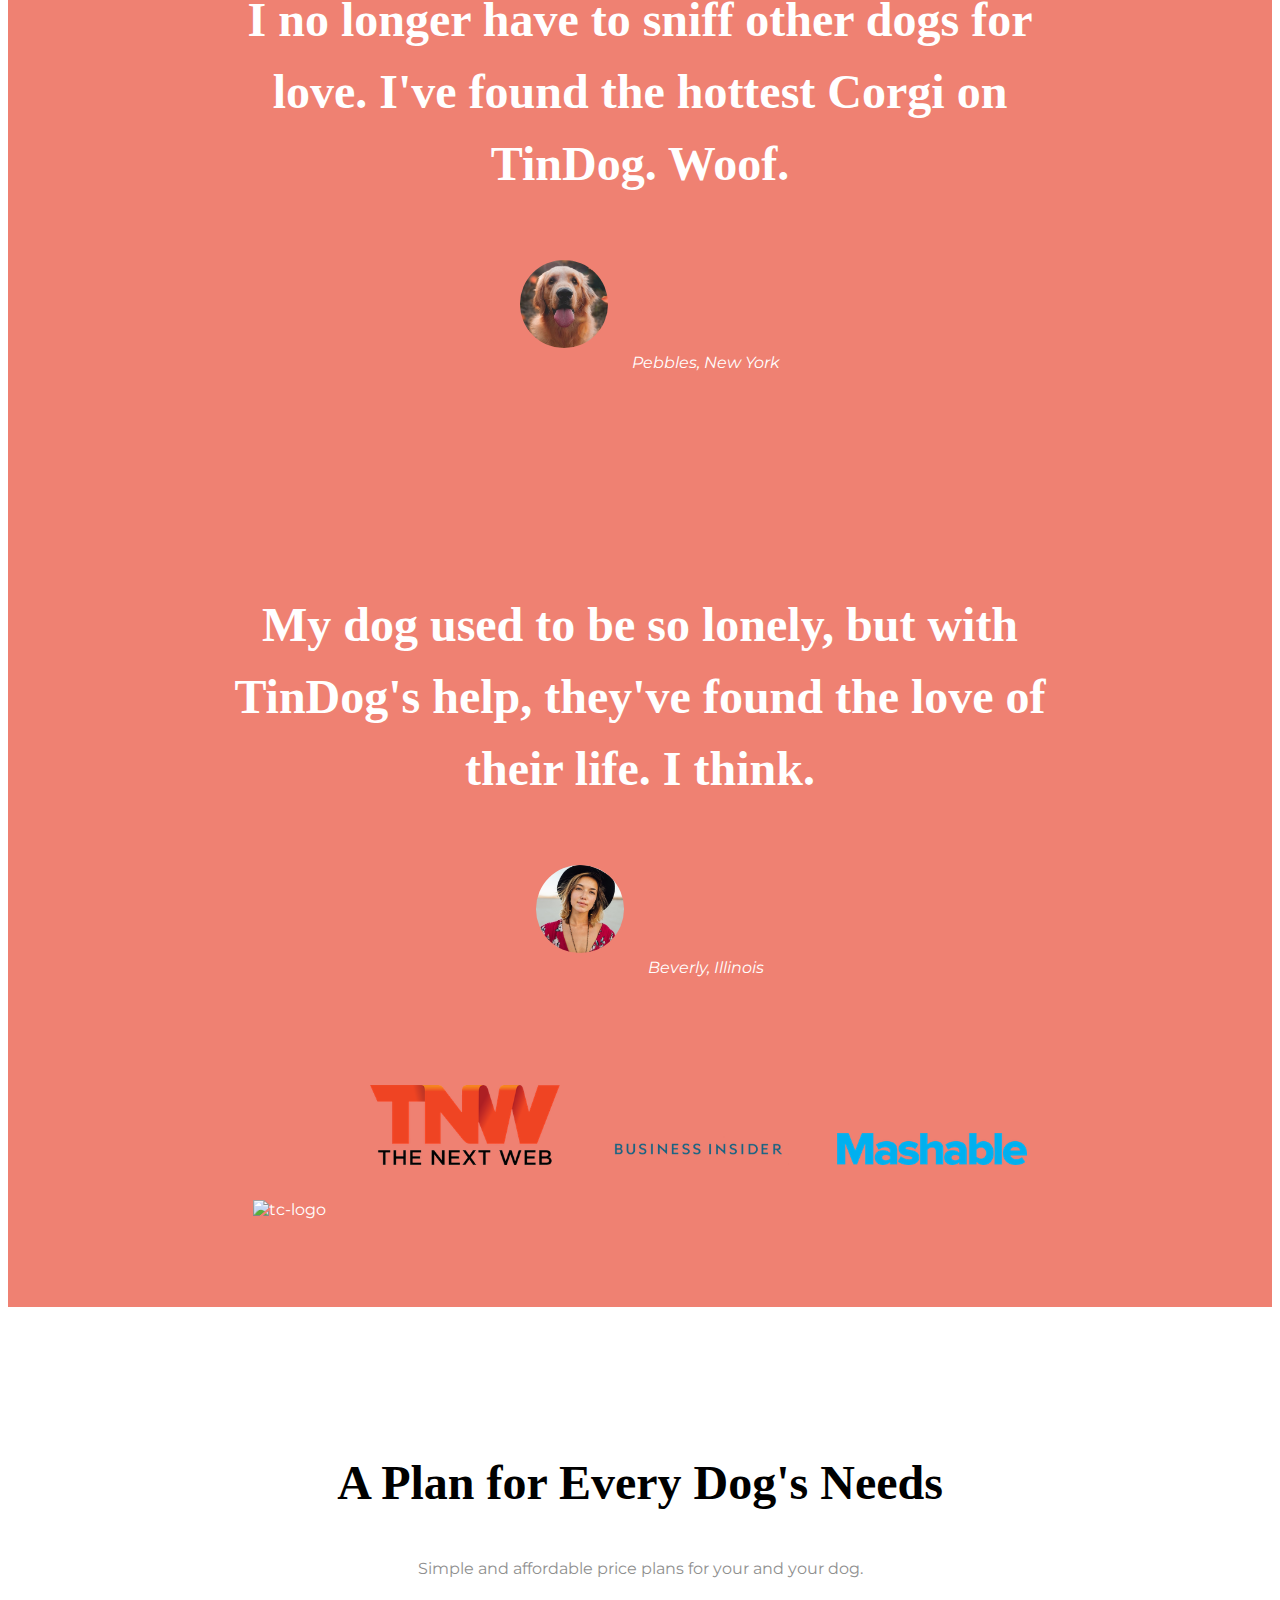
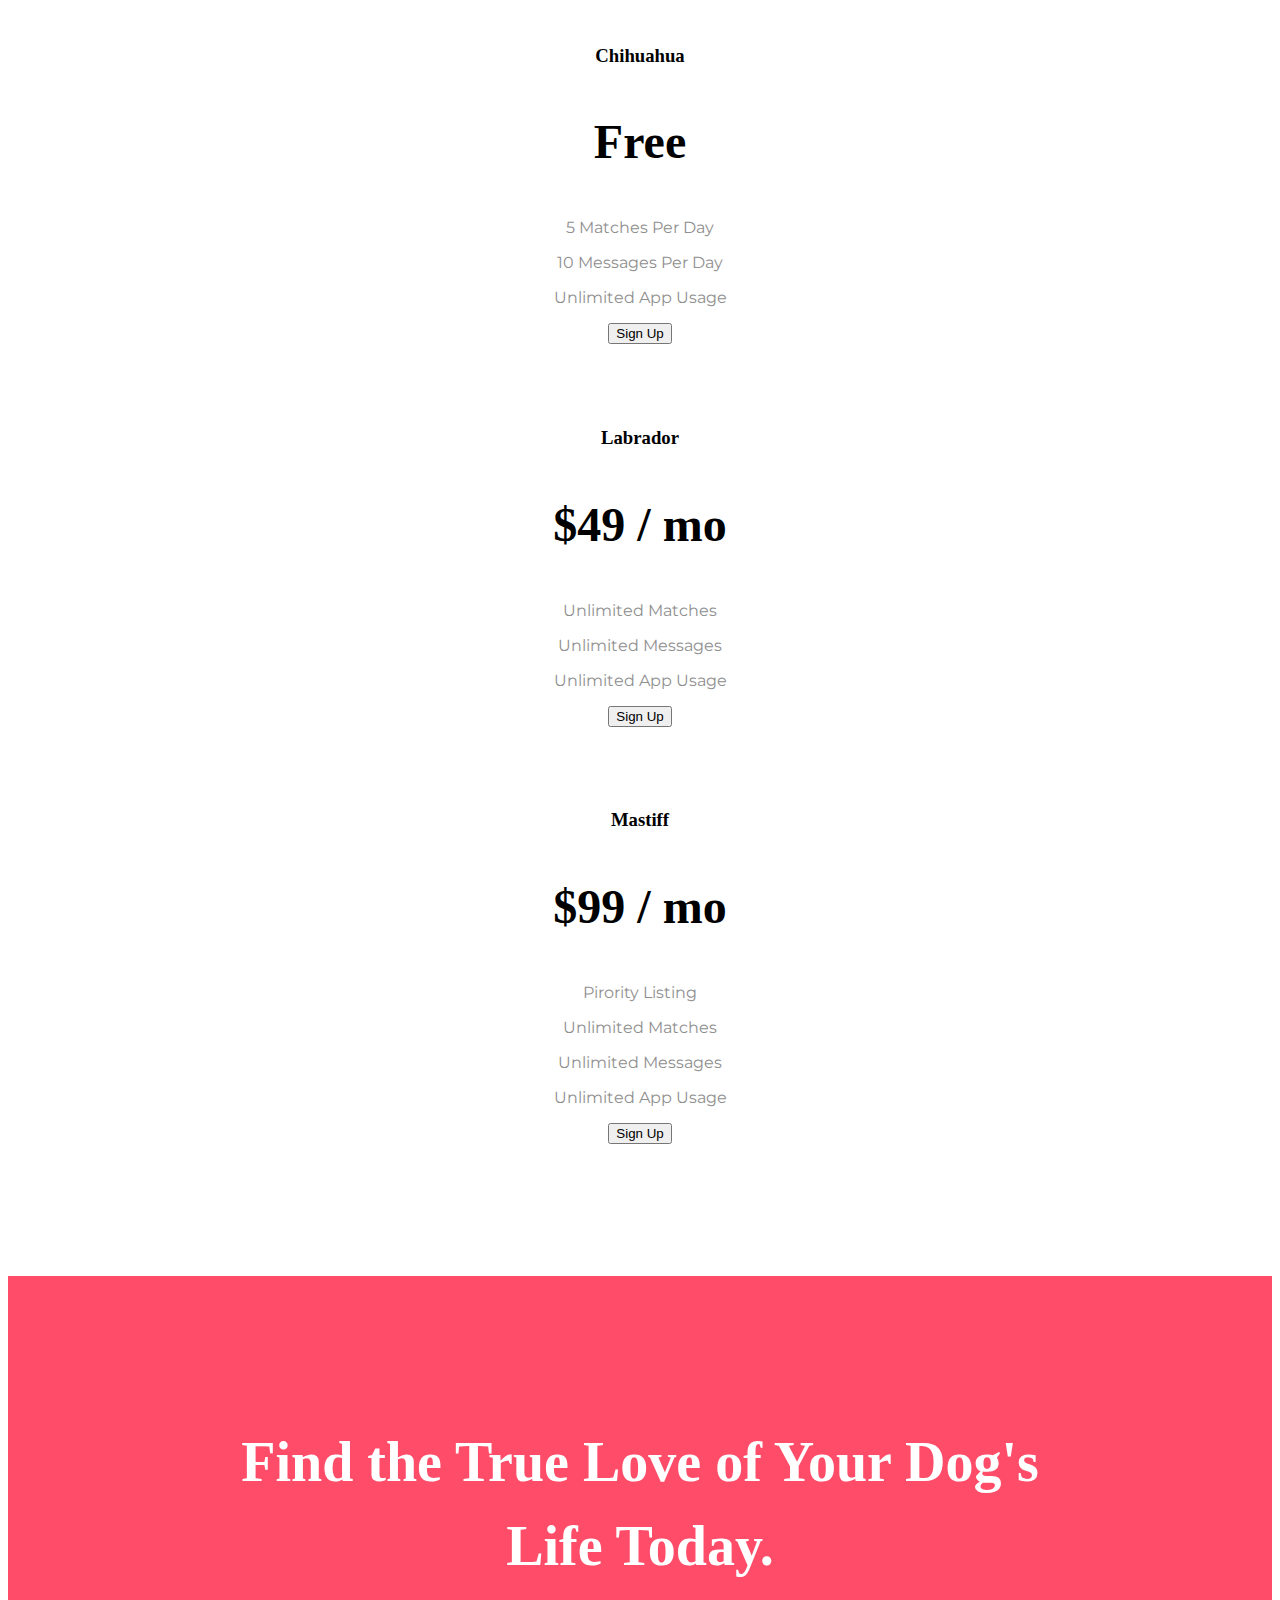
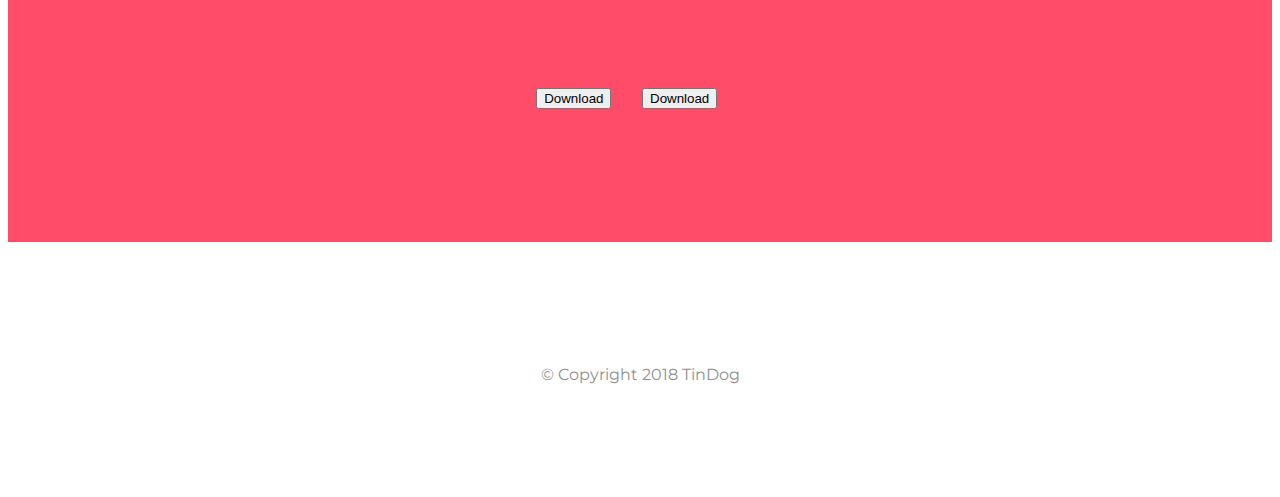
==== commit 25c80f11: "New updates" ====
--- a/Project1-1/index.html
+++ b/Project1-1/index.html
@@ -1,240 +1,276 @@
-
 <!DOCTYPE html>
 <html>
-
-<head>
-  <meta charset="utf-8">
-  <title>TinDog</title>
-
-  <!-- Google fonts -->
-  <link href="https://fonts.googleapis.com/css2?family=Montserrat:ital,wght@0,900;1,900&family=Ubuntu:wght@300&display=swap" rel="stylesheet">
-  
-<!-- css Stylesheets -->
-  <link rel="stylesheet" href="https://cdn.jsdelivr.net/npm/bootstrap@4.5.3/dist/css/bootstrap.min.css" integrity="sha384-TX8t27EcRE3e/ihU7zmQxVncDAy5uIKz4rEkgIXeMed4M0jlfIDPvg6uqKI2xXr2" crossorigin="anonymous">
-  <link rel="stylesheet" href="css/styles.css">
-
-  <!-- Font awesome -->
-  <script src="https://kit.fontawesome.com/93e12b7a78.js" crossorigin="anonymous"></script>
-
-  <!-- Booststrap scripts -->
-  <script src="https://code.jquery.com/jquery-3.5.1.slim.min.js" integrity="sha384-DfXdz2htPH0lsSSs5nCTpuj/zy4C+OGpamoFVy38MVBnE+IbbVYUew+OrCXaRkfj" crossorigin="anonymous"></script>
-  <script src="https://cdn.jsdelivr.net/npm/bootstrap@4.5.3/dist/js/bootstrap.bundle.min.js" integrity="sha384-ho+j7jyWK8fNQe+A12Hb8AhRq26LrZ/JpcUGGOn+Y7RsweNrtN/tE3MoK7ZeZDyx" crossorigin="anonymous"></script>
-</head>
-
-<body>
-
-  <section class="colored-section" id="title">
-
-    <div class="container-fluid">
-
-      <!-- Nav Bar -->
-
-      <nav class="navbar navbar-expand-lg navbar-dark">
-
-        <a class="navbar-brand" href="">tindog</a>
-
-        <button class="navbar-toggler" type="button" data-toggle="collapse" data-target="#navbarTogglerDemo02">
+  <head>
+    <meta charset="utf-8" />
+    <title>TinDog</title>
+
+    <!-- Google fonts -->
+    <link
+      href="https://fonts.googleapis.com/css2?family=Montserrat:ital,wght@0,900;1,900&family=Ubuntu:wght@300&display=swap"
+      rel="stylesheet"
+    />
+
+    <!-- css Stylesheets -->
+    <link
+      rel="stylesheet"
+      href="https://cdn.jsdelivr.net/npm/bootstrap@4.5.3/dist/css/bootstrap.min.css"
+      integrity="sha384-TX8t27EcRE3e/ihU7zmQxVncDAy5uIKz4rEkgIXeMed4M0jlfIDPvg6uqKI2xXr2"
+      crossorigin="anonymous"
+    />
+    <link rel="stylesheet" href="css/styles.css" />
+
+    <!-- Font awesome -->
+    <script
+      src="https://kit.fontawesome.com/93e12b7a78.js"
+      crossorigin="anonymous"
+    ></script>
+
+    <!-- Booststrap scripts -->
+    <script
+      src="https://code.jquery.com/jquery-3.5.1.slim.min.js"
+      integrity="sha384-DfXdz2htPH0lsSSs5nCTpuj/zy4C+OGpamoFVy38MVBnE+IbbVYUew+OrCXaRkfj"
+      crossorigin="anonymous"
+    ></script>
+    <script
+      src="https://cdn.jsdelivr.net/npm/bootstrap@4.5.3/dist/js/bootstrap.bundle.min.js"
+      integrity="sha384-ho+j7jyWK8fNQe+A12Hb8AhRq26LrZ/JpcUGGOn+Y7RsweNrtN/tE3MoK7ZeZDyx"
+      crossorigin="anonymous"
+    ></script>
+  </head>
+
+  <body>
+    <section class="colored-section" id="title">
+      <div class="container-fluid">
+        <!-- Nav Bar -->
+
+        <nav class="navbar navbar-expand-lg navbar-dark">
+          <a class="navbar-brand" href="">tindog</a>
+
+          <button
+            class="navbar-toggler"
+            type="button"
+            data-toggle="collapse"
+            data-target="#navbarTogglerDemo02"
+          >
             <span class="navbar-toggler-icon"></span>
+          </button>
+
+          <div class="collapse navbar-collapse" id="navbarTogglerDemo02">
+            <ul class="navbar-nav ml-auto">
+              <li class="nav-item">
+                <a class="nav-link" href="#footer">Contact</a>
+              </li>
+              <li class="nav-item">
+                <a class="nav-link" href="#pricing">Pricing</a>
+              </li>
+              <li class="nav-item">
+                <a class="nav-link" href="#cta">Download</a>
+              </li>
+            </ul>
+          </div>
+        </nav>
+
+        <!-- Title -->
+
+        <div class="row">
+          <div class="col-lg-6">
+            <h1 class="big-heading">Meet new and interesting dogs nearby.</h1>
+            <button type="button" class="btn btn-dark btn-lg download-button">
+              <i class="fab fa-apple"></i> Download
+            </button>
+            <button
+              type="button"
+              class="btn btn-outline-light btn-lg download-button"
+            >
+              <i class="fab fa-google-play"></i> Download
+            </button>
+          </div>
+
+          <!-- <div class="col-lg-6">
+          <img class="title-image" src="images/iphone6.png" alt="iphone-mockup">
+        </div> -->
+        </div>
+      </div>
+    </section>
+
+    <!-- Features -->
+
+    <section class="white-section" id="features">
+      <div class="container-fluid">
+        <div class="row">
+          <div class="feature-box col-lg-4">
+            <i class="icon fas fa-check-circle fa-4x"></i>
+            <h3 class="feature-title">Easy to use.</h3>
+            <p>So easy to use, even your dog could do it.</p>
+          </div>
+
+          <div class="feature-box col-lg-4">
+            <i class="icon fas fa-bullseye fa-4x"></i>
+            <h3 class="feature-title">Elite Clientele</h3>
+            <p>We have all the dogs, the greatest dogs.</p>
+          </div>
+
+          <div class="feature-box col-lg-4">
+            <i class="icon fas fa-heart fa-4x"></i>
+            <h3 class="feature-title">Guaranteed to work.</h3>
+            <p>Find the love of your dog's life or your money back.</p>
+          </div>
+        </div>
+      </div>
+    </section>
+
+    <!-- Testimonials -->
+
+    <section class="colored-section" id="testimonials">
+      <div id="testimonial-carousel" class="carousel slide" data-ride="false">
+        <div class="carousel-inner">
+          <div class="carousel-item active container-fluid">
+            <h2 class="testimonial-text">
+              I no longer have to sniff other dogs for love. I've found the
+              hottest Corgi on TinDog. Woof.
+            </h2>
+            <img
+              class="testimonial-image"
+              src="images/dog-img.jpg"
+              alt="dog-profile"
+            />
+            <em>Pebbles, New York</em>
+          </div>
+          <div class="carousel-item container-fluid">
+            <h2 class="testimonial-text">
+              My dog used to be so lonely, but with TinDog's help, they've found
+              the love of their life. I think.
+            </h2>
+            <img
+              class="testimonial-image"
+              src="images/lady-img.jpg"
+              alt="lady-profile"
+            />
+            <em>Beverly, Illinois</em>
+          </div>
+        </div>
+        <a
+          class="carousel-control-prev"
+          href="#testimonial-carousel"
+          role="button"
+          data-slide="prev"
+        >
+          <span class="carousel-control-prev-icon"></span>
+        </a>
+        <a
+          class="carousel-control-next"
+          href="#testimonial-carousel"
+          role="button"
+          data-slide="next"
+        >
+          <span class="carousel-control-next-icon"></span>
+        </a>
+      </div>
+    </section>
+
+    <!-- Press -->
+
+    <section class="colored-section" id="press">
+      <img class="press-logo" src="images/techcrunch.png" alt="tc-logo" />
+      <img class="press-logo" src="images/tnw.png" alt="tnw-logo" />
+      <img
+        class="press-logo"
+        src="images/bizinsider.png"
+        alt="biz-insider-logo"
+      />
+      <img class="press-logo" src="images/mashable.png" alt="mashable-logo" />
+    </section>
+
+    <!-- Pricing -->
+
+    <section class="white-section" id="pricing">
+      <h2 class="section-heading">A Plan for Every Dog's Needs</h2>
+      <p>Simple and affordable price plans for your and your dog.</p>
+
+      <div class="row">
+        <div class="pricing-column col-lg-4 col-md-6">
+          <div class="card">
+            <div class="card-header">
+              <h3>Chihuahua</h3>
+            </div>
+            <div class="card-body">
+              <h2 class="price-text">Free</h2>
+              <p>5 Matches Per Day</p>
+              <p>10 Messages Per Day</p>
+              <p>Unlimited App Usage</p>
+              <button
+                class="btn btn-lg btn-block btn-outline-dark"
+                type="button"
+              >
+                Sign Up
+              </button>
+            </div>
+          </div>
+        </div>
+
+        <div class="pricing-column col-lg-4 col-md-6">
+          <div class="card">
+            <div class="card-header">
+              <h3>Labrador</h3>
+            </div>
+            <div class="card-body">
+              <h2 class="price-text">$49 / mo</h2>
+              <p>Unlimited Matches</p>
+              <p>Unlimited Messages</p>
+              <p>Unlimited App Usage</p>
+              <button class="btn btn-lg btn-block btn-dark" type="button">
+                Sign Up
+              </button>
+            </div>
+          </div>
+        </div>
+
+        <div class="pricing-column col-lg-4">
+          <div class="card">
+            <div class="card-header">
+              <h3>Mastiff</h3>
+            </div>
+            <div class="card-body">
+              <h2 class="price-text">$99 / mo</h2>
+              <p>Pirority Listing</p>
+              <p>Unlimited Matches</p>
+              <p>Unlimited Messages</p>
+              <p>Unlimited App Usage</p>
+              <button class="btn btn-lg btn-block btn-dark" type="button">
+                Sign Up
+              </button>
+            </div>
+          </div>
+        </div>
+      </div>
+    </section>
+
+    <!-- Call to Action -->
+
+    <section class="colored-section" id="cta">
+      <div class="container-fluid">
+        <h3 class="big-heading">
+          Find the True Love of Your Dog's Life Today.
+        </h3>
+        <button class="download-button btn btn-lg btn-dark" type="button">
+          <i class="fab fa-apple"></i> Download
         </button>
-
-        <div class="collapse navbar-collapse" id="navbarTogglerDemo02">
-
-          <ul class="navbar-nav ml-auto">
-            <li class="nav-item">
-              <a class="nav-link" href="#footer">Contact</a>
-            </li>
-            <li class="nav-item">
-              <a class="nav-link" href="#pricing">Pricing</a>
-            </li>
-            <li class="nav-item">
-              <a class="nav-link" href="#cta">Download</a>
-            </li>
-          </ul>
-
-        </div>
-      </nav>
-
-
-      <!-- Title -->
-
-      <div class="row">
-
-        <div class="col-lg-6">
-          <h1 class="big-heading">Meet new and interesting dogs nearby.</h1>
-          <button type="button" class="btn btn-dark btn-lg download-button"><i class="fab fa-apple"></i> Download</button>
-          <button type="button" class="btn btn-outline-light btn-lg download-button"><i class="fab fa-google-play"></i> Download</button>
-        </div>
-
-        <div class="col-lg-6">
-          <img class="title-image" src="images/iphone6.png" alt="iphone-mockup">
-        </div>
-
-      </div>
-
-    </div>
-
-  </section>
-
-
-  <!-- Features -->
-
-  <section class="white-section" id="features">
-
-    <div class="container-fluid">
-
-      <div class="row">
-        <div class="feature-box col-lg-4">
-          <i class="icon fas fa-check-circle fa-4x"></i>
-          <h3 class="feature-title">Easy to use.</h3>
-          <p>So easy to use, even your dog could do it.</p>
-        </div>
-
-        <div class="feature-box col-lg-4">
-          <i class="icon fas fa-bullseye fa-4x"></i>
-          <h3 class="feature-title">Elite Clientele</h3>
-          <p>We have all the dogs, the greatest dogs.</p>
-        </div>
-
-        <div class="feature-box col-lg-4">
-          <i class="icon fas fa-heart fa-4x"></i>
-          <h3 class="feature-title">Guaranteed to work.</h3>
-          <p>Find the love of your dog's life or your money back.</p>
-        </div>
-      </div>
-
-
-    </div>
-  </section>
-
-
-  <!-- Testimonials -->
-
-  <section class="colored-section" id="testimonials">
-
-    <div id="testimonial-carousel" class="carousel slide" data-ride="false">
-      <div class="carousel-inner">
-        <div class="carousel-item active container-fluid">
-          <h2 class="testimonial-text">I no longer have to sniff other dogs for love. I've found the hottest Corgi on TinDog. Woof.</h2>
-          <img class="testimonial-image" src="images/dog-img.jpg" alt="dog-profile">
-          <em>Pebbles, New York</em>
-        </div>
-        <div class="carousel-item container-fluid">
-          <h2 class="testimonial-text">My dog used to be so lonely, but with TinDog's help, they've found the love of their life. I think.</h2>
-          <img class="testimonial-image" src="images/lady-img.jpg" alt="lady-profile">
-          <em>Beverly, Illinois</em>
-        </div>
-      </div>
-      <a class="carousel-control-prev" href="#testimonial-carousel" role="button" data-slide="prev">
-    <span class="carousel-control-prev-icon"></span>
-      </a>
-      <a class="carousel-control-next" href="#testimonial-carousel" role="button" data-slide="next">
-    <span class="carousel-control-next-icon"></span>
-      </a>
-    </div>
-
-  </section>
-
-
-  <!-- Press -->
-
-  <section class="colored-section" id="press">
-    <img class="press-logo" src="images/techcrunch.png" alt="tc-logo">
-    <img class="press-logo" src="images/tnw.png" alt="tnw-logo">
-    <img class="press-logo" src="images/bizinsider.png" alt="biz-insider-logo">
-    <img class="press-logo" src="images/mashable.png" alt="mashable-logo">
-
-  </section>
-
-
-  <!-- Pricing -->
-
-  <section class="white-section" id="pricing">
-
-    <h2 class="section-heading">A Plan for Every Dog's Needs</h2>
-    <p>Simple and affordable price plans for your and your dog.</p>
-
-    <div class="row">
-
-      <div class="pricing-column col-lg-4 col-md-6">
-        <div class="card">
-          <div class="card-header">
-            <h3>Chihuahua</h3>
-          </div>
-          <div class="card-body">
-            <h2 class="price-text">Free</h2>
-            <p>5 Matches Per Day</p>
-            <p>10 Messages Per Day</p>
-            <p>Unlimited App Usage</p>
-            <button class="btn btn-lg btn-block btn-outline-dark" type="button">Sign Up</button>
-          </div>
-        </div>
-      </div>
-
-      <div class="pricing-column col-lg-4 col-md-6">
-        <div class="card">
-          <div class="card-header">
-            <h3>Labrador</h3>
-          </div>
-          <div class="card-body">
-            <h2 class="price-text">$49 / mo</h2>
-            <p>Unlimited Matches</p>
-            <p>Unlimited Messages</p>
-            <p>Unlimited App Usage</p>
-            <button class="btn btn-lg btn-block btn-dark" type="button">Sign Up</button>
-          </div>
-        </div>
-      </div>
-
-      <div class="pricing-column col-lg-4">
-        <div class="card">
-          <div class="card-header">
-            <h3>Mastiff</h3>
-          </div>
-          <div class="card-body">
-            <h2 class="price-text">$99 / mo</h2>
-            <p>Pirority Listing</p>
-            <p>Unlimited Matches</p>
-            <p>Unlimited Messages</p>
-            <p>Unlimited App Usage</p>
-            <button class="btn btn-lg btn-block btn-dark" type="button">Sign Up</button>
-
-          </div>
-        </div>
-      </div>
-
-
-
-    </div>
-
-  </section>
-
-
-  <!-- Call to Action -->
-
-  <section class="colored-section" id="cta">
-
-    <div class="container-fluid">
-
-      <h3 class="big-heading">Find the True Love of Your Dog's Life Today.</h3>
-      <button class="download-button btn btn-lg btn-dark" type="button"><i class="fab fa-apple"></i> Download</button>
-      <button class="download-button btn btn-lg btn-light" type="button"><i class="fab fa-google-play"></i> Download</button>
-    </div>
-  </section>
-
-
-  <!-- Footer -->
-
-  <footer class="white-section" id="footer">
-    <div class="container-fluid">
-      <i class="social-icon fab fa-facebook-f"></i>
-      <i class="social-icon fab fa-twitter"></i>
-      <i class="social-icon fab fa-instagram"></i>
-      <i class="social-icon fas fa-envelope"></i>
-      <p>© Copyright 2018 TinDog</p>
-    </div>
-  </footer>
-
-
-</body>
-
+        <button class="download-button btn btn-lg btn-light" type="button">
+          <i class="fab fa-google-play"></i> Download
+        </button>
+      </div>
+    </section>
+
+    <!-- Footer -->
+
+    <footer class="white-section" id="footer">
+      <div class="container-fluid">
+        <i class="social-icon fab fa-facebook-f"></i>
+        <i class="social-icon fab fa-twitter"></i>
+        <i class="social-icon fab fa-instagram"></i>
+        <i class="social-icon fas fa-envelope"></i>
+        <p>© Copyright 2018 TinDog</p>
+      </div>
+    </footer>
+  </body>
 </html>
